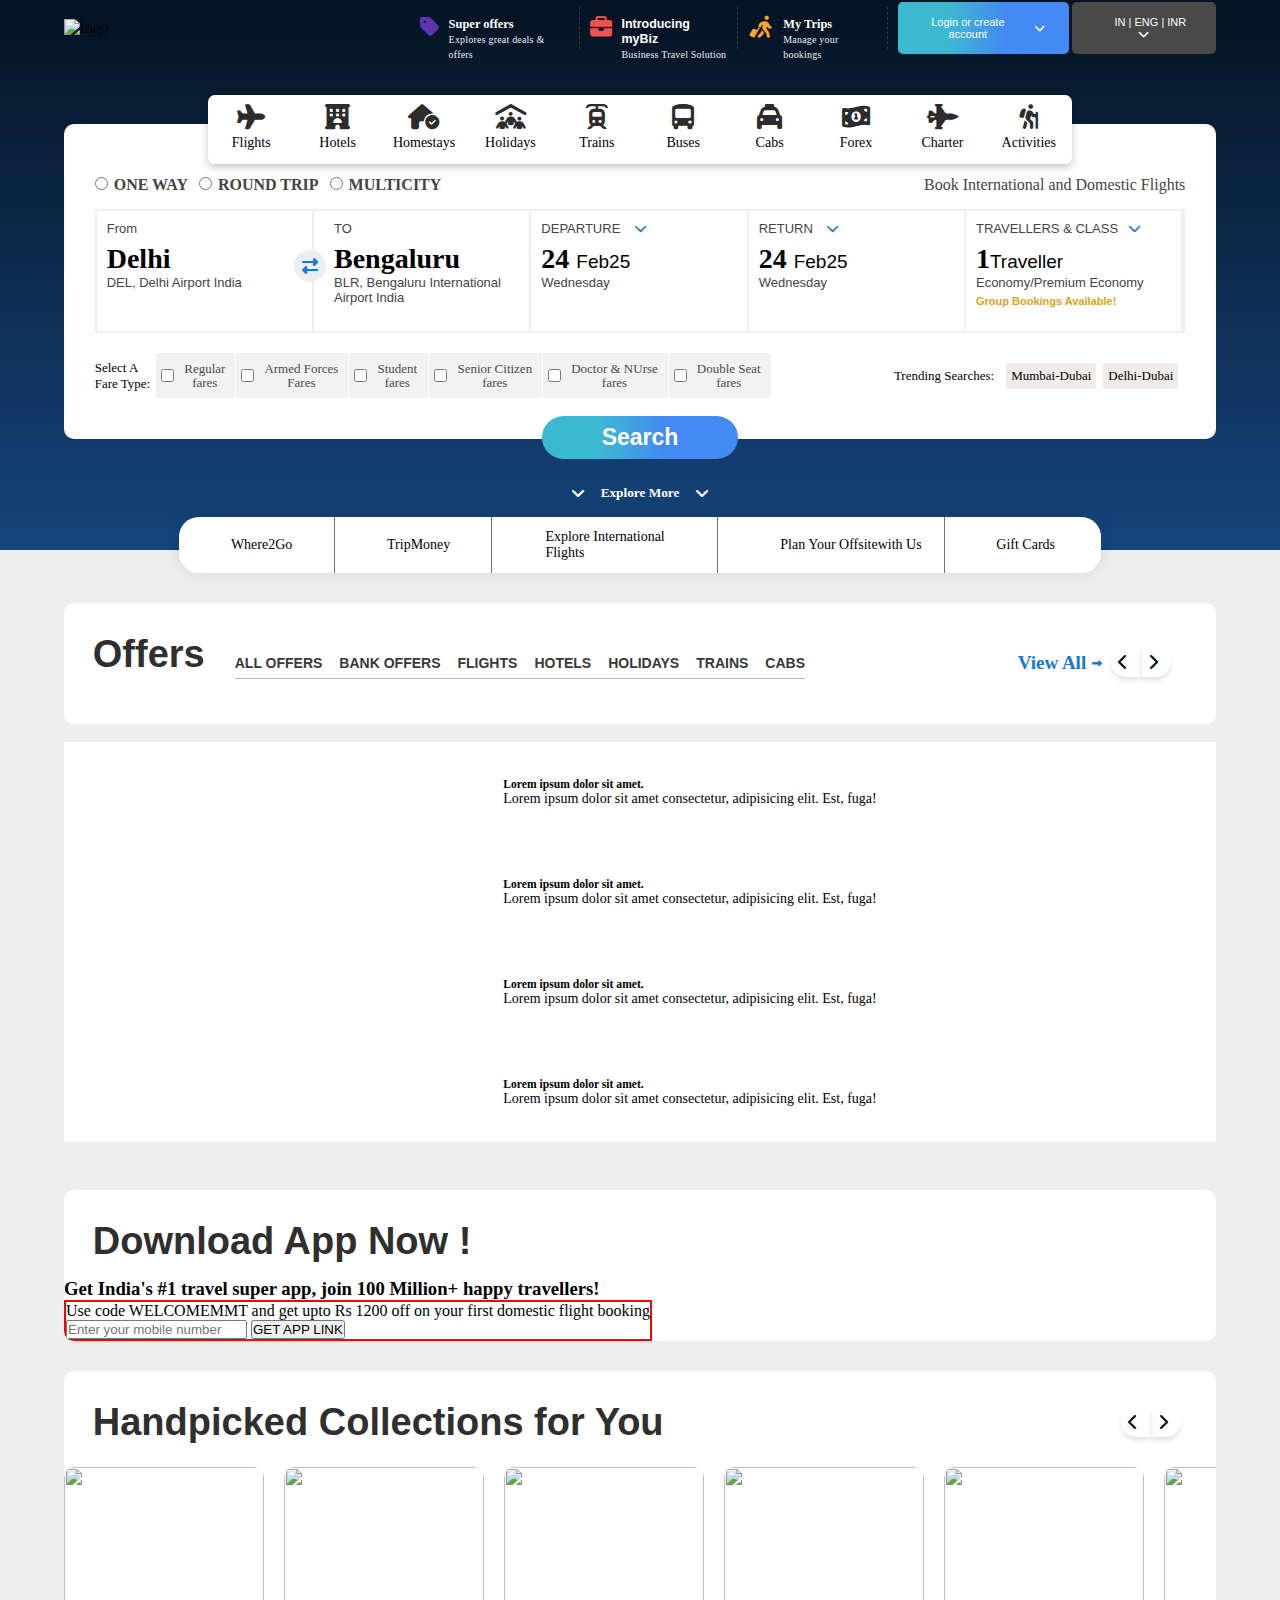
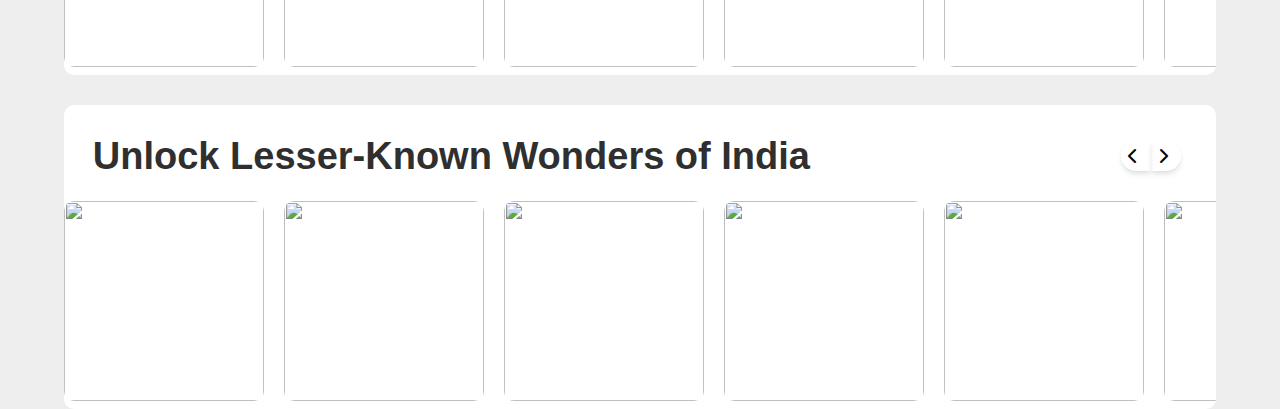
==== index.html @ 3e3312ac "Merge pull request #15 from SagarRajwar1603/shahbaz_day_2" ====
<!DOCTYPE html>
<html lang="en">

<head>
    <meta charset="UTF-8">
    <meta http-equiv="X-UA-Compatible" content="IE=edge">
    <meta name="viewport" content="width=device-width, initial-scale=1.0">
    <link rel="stylesheet" href="./Styles/index.css">
    <link rel="stylesheet" href="https://cdnjs.cloudflare.com/ajax/libs/font-awesome/6.3.0/css/all.min.css">
    <title>GOMyTrip</title>
</head>

<body>
    <div class="main-container">
        <div class="container">
            <div class="navbar">
                <div class="logo">
                    <img src="https://imgak.mmtcdn.com/pwa_v3/pwa_hotel_assets/header/mmtLogoWhite.png" alt="logo">
                </div>
                <div class="category-card">
                    <div class="card-item">
                        <span class="category-icon"><i class="fa-solid fa-tag"></i></span>
                        <div class="category-text">
                            <h5>Super offers</h5>
                            <p>Explores great deals & offers</p>
                        </div>
                    </div>

                    <div class="card-item">
                        <span class="category-icon"><i class="fa-sharp fa-solid fa-briefcase"></i></span>
                        <div class="category-text">
                            <h5
                                style="font-family:'Lucida Sans', 'Lucida Sans Regular', 'Lucida Grande', 'Lucida Sans Unicode', Geneva, Verdana, sans-serif">
                                Introducing myBiz</h5>
                            <p>Business Travel Solution</p>
                        </div>
                    </div>
                    <div class="card-item">
                        <span class="category-icon"><i class="fa-solid fa-person-walking-luggage"></i></span>
                        <div class="category-text">
                            <h5>My Trips</h5>
                            <p>Manage your bookings</p>
                        </div>
                    </div>

                    <div class="card-item">
                        <button class="login-btn" id="login-btn">Login or create account<span class="category-icon"><i
                                    class="fa-solid fa-chevron-down"></i></span></button>
                    </div>
                    <div class="card-item">
                        <button class="country-btn"><img
                                src="https://vignette.wikia.nocookie.net/psychology/images/4/41/Flag_of_India.svg/revision/latest?cb=20071108191935"
                                alt=""> IN | ENG | INR <span class="category-icon"><i
                                    class="fa-solid fa-chevron-down"></i></span></button>
                    </div>
                </div>
            </div>
            <div>
                <div class="form_box" id="form-section">

                    <div class="btn-bg">
                        <i class="fa-sharp fa-solid fa-circle-xmark" id="close-btn"></i>
                        <div class="btn-box">
                            <button type="button" class="toggle-btn" id="logBtn">PERSONAL ACCOUNT</button>
                            <button type="button" class="toggle-btn" id="regBtn">MYBIZ ACCOUNT</button>
                        </div>
                    </div>
                    <form class="login-container" id="login">
                        <div class="login-form">
                            <div class="login-input">
                                <label>Email or Mobile Number</label>
                                <input type="text" placeholder="Enter email or mobile number">
                                <button class="login-btn">CONTINUE</button>
                            </div>
                            <div class="login-bottom">
                                <hr>
                                <p>Or Login/Signup With</p>
                                <img src="https://cdn-icons-png.flaticon.com/512/300/300221.png?w=740&t=st=1676977610~exp=1676978210~hmac=ebb5dd3202c003d3e99a8ba5bf065a75d5de82bf902e52b3dc24cc8a15672049"
                                    alt="">
                            </div>
                            <div class="login_tc">
                                <p>By proceeding, you agree to MakeMyTrip's <span>Privacy Policy, User
                                        Agreement</span>and<span>T&Cs</span></p>
                            </div>
                        </div>
                    </form>
                    <form class="register-container" id="register">
                        <h2 class="register-text">Login/Sign up</h2>
                        <div class="register-form">
                            <div class="register-input">
                                <label>Work Email</label>
                                <input type="text" placeholder="Enter your work email id">
                            </div>
                            <div class="submit-btn">
                                <p>Forgot Login id?</p>
                                <button>CONTINUE</button>
                            </div>
                        </div>
                        <div class="register-bottom">
                            <p>OR USE YOUR BUSINESS ACCOUNT WITH</p>
                            <img src="https://cdn-icons-png.flaticon.com/512/300/300221.png?w=740&t=st=1676977610~exp=1676978210~hmac=ebb5dd3202c003d3e99a8ba5bf065a75d5de82bf902e52b3dc24cc8a15672049"
                                alt="">
                            <p class="register-bottom-text">By proceeding, you agree to MakeMyTrip's
                                <span>T&Cs</span>and <span>Privacy</span>
                            </p>
                        </div>
                    </form>
                </div>
            </div>
            <!-- =================Flight Section Start -->
            <div class="mid-navbar">
                <div class="mid-nav-category">
                    <ul>
                        <li>
                            <div>
                                <a href="./Pages/flight.html"><i class="fa-solid fa-plane"></i></a>

                                <p>Flights</p>
                            </div>
                        </li>
                        <li>
                            <div>
                                <a href="./Pages/flight.html"><i class="fa-sharp fa-solid fa-hotel"></i></a>

                                <p>Hotels</p>
                            </div>
                        </li>
                        <li>
                            <div>
                                <a href="./Pages/flight.html"><i class="fa-solid fa-house-circle-check"></i></a>

                                <p>Homestays</p>
                            </div>
                        </li>
                        <li>
                            <div>
                                <a href="./Pages/flight.html"><i class="fa-sharp fa-solid fa-people-roof"></i></a>

                                <p>Holidays</p>
                            </div>
                        </li>
                        <li>
                            <div>
                                <a href="./Pages/flight.html"><i class="fa-sharp fa-solid fa-train-tram"></i></a>

                                <p>Trains</p>
                            </div>
                        </li>
                        <li>
                            <div>
                                <a href="./Pages/flight.html"><i class="fa-sharp fa-solid fa-bus-simple"></i></a>

                                <p>Buses</p>
                            </div>
                        </li>
                        <li>
                            <div>
                                <a href="./Pages/flight.html"><i class="fa-sharp fa-solid fa-taxi"></i></a>

                                <p>Cabs</p>
                            </div>
                        </li>
                        <li>
                            <div>
                                <a href="./Pages/flight.html"><i class="fa-sharp fa-solid fa-money-bill-1-wave"></i></a>

                                <p>Forex</p>
                            </div>
                        </li>
                        <li>
                            <div>
                                <a href="./Pages/flight.html"><i class="fa-sharp fa-solid fa-jet-fighter"></i></a>

                                <p>Charter</p>
                            </div>
                        </li>
                        <li>
                            <div>
                                <a href="./Pages/flight.html"><i class="fa-sharp fa-solid fa-person-hiking"></i></a>
                                <p>Activities</p>
                            </div>
                        </li>
                    </ul>
                </div>
                <div class="trip-section">
                    <div class="trip-box">
                        <div class="trip-category">
                            <div>
                                <input type="radio" id="oneWay" name="contact" value="one-way">
                                <label for="oneWay">ONE WAY</label>
                                <input type="radio" id="roundTrip" name="contact" value="roundTrip">
                                <label for="roundTrip">ROUND TRIP</label>
                                <input type="radio" id="multiCity" name="contact" value="multiCity">
                                <label for="multiCity">MULTICITY</label>
                            </div>
                            <div>
                                <p>Book International and Domestic Flights</p>
                            </div>
                        </div>

                        <div class="booking-section">
                            <div>
                                <p>From</p>
                                <h3 id="swapDep">Delhi</h3>
                                <p style="font-size: 13px;" id="swapDet">DEL, Delhi Airport India</p>
                                <i class="fa-solid fa-right-left" id="swap-logo"></i>
                            </div>

                            <div>
                                <p>TO</p>
                                <h3 id="swapAri">Bengaluru</h3>
                                <p style="font-size: 13px;" id="swapADri">BLR, Bengaluru International Airport India</p>
                            </div>
                            <div>
                                <p>DEPARTURE <i class="fa-solid fa-chevron-down"></i></p>
                                <h3>24 <span>Feb25</span></h3>
                                <p style="font-size: 13px;">Wednesday</p>
                            </div>
                            <div>
                                <p>RETURN <i class="fa-solid fa-chevron-down"></i></p>
                                <h3>24 <span>Feb25</span></h3>
                                <p style="font-size: 13px;">Wednesday</p>
                            </div>
                            <div>
                                <p>TRAVELLERS & CLASS<i class="fa-solid fa-chevron-down"></i></p>
                                <h3>1<span>Traveller</span></h3>
                                <p style="font-size: 13px;">Economy/Premium Economy</p>
                                <p style="color: goldenrod; font-size: 11px; font-weight: 700;margin-top: 5px;">Group
                                    Bookings Available!</p>
                            </div>
                        </div>

                        <div class="fare-container">
                            <div class="fare-category">
                                <div>
                                    <span>
                                        Select A <br> Fare Type:
                                    </span>

                                    <ul>
                                        <li>
                                            <input type="checkbox">
                                            <p>Regular <br> fares</p>
                                        </li>
                                        <li>
                                            <input type="checkbox">
                                            <p>Armed Forces <br>
                                                Fares</p>
                                        </li>
                                        <li>
                                            <input type="checkbox">
                                            <p>Student <br> fares</p>
                                        </li>
                                        <li>
                                            <input type="checkbox">
                                            <p>Senior Citizen <br> fares</p>
                                        </li>
                                        <li>
                                            <input type="checkbox">
                                            <p>Doctor & NUrse <br> fares</p>
                                        </li>
                                        <li>
                                            <input type="checkbox">
                                            <p>Double Seat<br> fares</p>
                                        </li>

                                    </ul>
                                </div>
                                <div class="trend">
                                    <span>
                                        Trending Searches:
                                    </span>
                                    <span>
                                        Mumbai-Dubai
                                    </span>
                                    <span>
                                        Delhi-Dubai
                                    </span>
                                </div>
                            </div>
                            <div class="search-btn">
                                <button>Search</button>
                            </div>
                        </div>
                    </div>
                </div>

                <!-- Explore more arrow -->
                <div class="explore">
                    <div>
                        <i class="fa-solid fa-angle-down"></i>
                        <h5>Explore More</h5><i class="fa-solid fa-angle-down"></i>
                    </div>

                </div>

                <!-- Explore card -->
                <div class="explore-card">
                    <div>
                        <div>
                            <img src="https://promos.makemytrip.com/appfest/2x/icon-wheretogo-23062022.png" alt="">
                            <p>Where2Go</p>
                        </div>

                        <div>
                            <img src="https://promos.makemytrip.com/appfest/2x/trip-money-1.png" alt="">
                            <p>TripMoney</p>
                            <!-- <p>Loan Credit and More</p> -->
                        </div>

                        <div>
                            <img src="https://promos.makemytrip.com/Growth/Images/B2C/2x/dt_tert_flights.png" alt="">
                            <p>Explore International Flights</p>
                            <!-- <p>Cheapest Flights to Paris, Bali, Tokyo & more</p> -->
                        </div>

                        <div>
                            <img src="https://promos.makemytrip.com/images/myBiz/MICE/mice%20icon%20-%20square.png"
                                alt="">
                            <p>Plan Your <span>Offsite</span>with Us</p>
                        </div>

                        <div>
                            <img src="https://promos.makemytrip.com/appfest/2x/gift%20card%201.png" alt="">
                            <p>Gift Cards</p>
                        </div>

                    </div>
                </div>
                <!-- product -->

                <section class="product" style="background-color: #ffffff;">

                    <div class="offers-section">
                        <h1>Offers</h1>
                        <div class="offers">
                            <div class="offers-category">
                                <h4>ALL OFFERS</h4>
                                <h4>BANK OFFERS</h4>
                                <h4>FLIGHTS</h4>
                                <h4>HOTELS</h4>
                                <h4>HOLIDAYS</h4>
                                <h4>TRAINS</h4>
                                <h4>CABS</h4>
                            </div>

                            <div class="slider-btn">
                                <p>View All</p>
                                <i class="fa-sharp fa-solid fa-right-long"></i>
                                <i class="fa-solid fa-chevron-left pre-btn"></i>
                                <i class="fa-solid fa-chevron-right nxt-btn"></i>
                            </div>
                        </div>
                    </div>


                    <div class="product-container">

                        <!-- mid slider -->
                    </div>
                </section>
                <!-- chotu part -->
                <div class="small-slider-container">
                    <swiper-container class="mySwiper" slides-per-view="3" centered-slides="true" space-between="30"
                        navigation="true">
                        <swiper-slide class="swip-slider">
                            <img src="https://promos.makemytrip.com/notification/xhdpi/Vande-Flight-10072020.png"
                                alt="">
                            <div>
                                <h5>Lorem ipsum dolor sit amet.</h5>
                                <p>Lorem ipsum dolor sit amet consectetur, adipisicing elit. Est, fuga!</p>
                            </div>
                        </swiper-slide>
                        <swiper-slide class="swip-slider">
                            <img src="https://promos.makemytrip.com/Growth/Images/B2C/2x/language1@2x_20210901.png"
                                alt="">
                            <div>
                                <h5>Lorem ipsum dolor sit amet.</h5>
                                <p>Lorem ipsum dolor sit amet consectetur, adipisicing elit. Est, fuga!</p>
                            </div>
                        </swiper-slide>
                        <swiper-slide class="swip-slider">
                            <img src="https://promos.makemytrip.com/notification/xhdpi/web-check-in-116x116-23062020.png"
                                alt="">
                            <div>
                                <h5>Lorem ipsum dolor sit amet.</h5>
                                <p>Lorem ipsum dolor sit amet consectetur, adipisicing elit. Est, fuga!</p>
                            </div>
                        </swiper-slide>
                        <swiper-slide class="swip-slider">
                            <img src="https://promos.makemytrip.com/notification/xhdpi/Flight-update_a21052020.png"
                                alt="">
                            <div>
                                <h5>Lorem ipsum dolor sit amet.</h5>
                                <p>Lorem ipsum dolor sit amet consectetur, adipisicing elit. Est, fuga!</p>
                            </div>
                        </swiper-slide>
                    </swiper-container>
                </div>
                <!-- download section -->
                <section class="product" style="background-color: #ffffff;">
                    <div class="offers-section hand">
                        <h1>Download App Now !</h1>
                    </div>
                    <h3>Get India's #1 travel super app, join 100 Million+ happy travellers!</h3>
                    <div class="download">
                        <div>
                            <p>Use code WELCOMEMMT and get upto Rs 1200 off on your first domestic flight booking</p>
                            <input type="number" placeholder="Enter your mobile number">
                            <button>GET APP LINK</button>
                        </div >
                        <!-- <div>
                            <p>MORE WAYS TO GET THE APP</p>
                            <div>
                                <img src="https://clipground.com/images/download-app-png-1.png" alt="">
                            </div>

                            <div>
                                <img src="https://promos.makemytrip.com/notification/xhdpi/QRCodeDT_QR-code.jpg" alt="">
                            </div>
                        </div> -->


                    </div>

                </section>

                <!-- last slider -->
                <section class="product" style="background-color: #ffffff;">

                    <div class="offers-section hand">
                        <h1>Handpicked Collections for You</h1>
                        <div class="handpick">
                            <div class="hand-btn">
                                <!-- <p>View All</p> -->
                                <!-- <i class="fa-sharp fa-solid fa-right-long"></i> -->
                                <i class="fa-solid fa-chevron-left pre-btn"></i>
                                <i class="fa-solid fa-chevron-right nxt-btn"></i>
                            </div>
                        </div>
                    </div>

                    <div class="product-container">

                        <div class="product-card">
                            <img src="https://hblimg.mmtcdn.com/content/hubble/img/delhi_hotels_tiow/mmt/activities/m_Le%20ROI%20Floating%20Huts_Eco%20Rooms_Tehri_Uttarakhand_l_550_821.jpg"
                                class="product-thumb" alt="">
                        </div>

                        <div class="product-card">
                            <img src="https://hblimg.mmtcdn.com/content/hubble/img/seo_img/mmt/activities/m_Radisson_blu_image_seo_l_550_821.jpg"
                                class="product-thumb" alt="">
                        </div>


                        <div class="product-card">
                            <img src="https://hblimg.mmtcdn.com/content/hubble/img/bangalore_hotel_tiow/mmt/activities/m_Waterwoods%20Lodges%20&%20Resorts_Kabini_l_550_821.jpg"
                                class="product-thumb" alt="">
                        </div>


                        <div class="product-card">
                            <img src="https://hblimg.mmtcdn.com/content/hubble/img/collections/m_beach44_p_540_417.jpg"
                                class="product-thumb" alt="">
                        </div>


                        <div class="product-card">
                            <img src="https://hblimg.mmtcdn.com/content/hubble/img/collections/m_weekend44_p_540_417.jpg"
                                class="product-thumb" alt="">
                        </div>


                        <div class="product-card">
                            <img src="https://hblimg.mmtcdn.com/content/hubble/img/collections/m_hill_stations11_p_540_417.jpg"
                                class="product-thumb" alt="">
                        </div>


                        <div class="product-card">
                            <img src="https://hblimg.mmtcdn.com/content/hubble/img/Australia/mmt/destination/m_Australia_destination_6_l_361_641.jpg"
                                class="product-thumb" alt="">
                        </div>
                    </div>


                </section>

                <section class="product" style="background-color: #ffffff;">

                    <div class="offers-section hand">
                        <h1>Unlock Lesser-Known Wonders of India</h1>
                        <div class="handpick">
                            <div class="hand-btn">
                                <!-- <p>View All</p> -->
                                <!-- <i class="fa-sharp fa-solid fa-right-long"></i> -->
                                <i class="fa-solid fa-chevron-left pre-btn"></i>
                                <i class="fa-solid fa-chevron-right nxt-btn"></i>
                            </div>
                        </div>
                    </div>

                    <div class="product-container">

                        <div class="product-card">
                            <img src="https://hblimg.mmtcdn.com//content/hubble/img/udupi/mmt/destination/m_destination-udupi-landscape_l_400_640.jpg"
                                class="product-thumb" alt="">
                        </div>

                        <div class="product-card">
                            <img src="https://hblimg.mmtcdn.com//content/hubble/img/panchmarhi/mmt/destination/m_Destination_Panchmarhi_l_464_696.jpg"
                                class="product-thumb" alt="">
                        </div>


                        <div class="product-card">
                            <img src="https://hblimg.mmtcdn.com//content/hubble/img/dapoli/mmt/destination/m_Dapoli_l_703_937.jpg"
                                class="product-thumb" alt="">
                        </div>


                        <div class="product-card">
                            <img src="https://hblimg.mmtcdn.com//content/hubble/img/vengurla/mmt/destination/m_destination_vengurla_landscape_l_400_640.jpg"
                                class="product-thumb" alt="">
                        </div>


                        <div class="product-card">
                            <img src="https://hblimg.mmtcdn.com//content/hubble/img/dandeli/mmt/destination/m_Destination_Dandeli_l_536_804.jpg"
                                class="product-thumb" alt="">
                        </div>


                        <div class="product-card">
                            <img src="https://hblimg.mmtcdn.com//content/hubble/img/destination/mmt/destination/m_destination_vagamon_landscape_l_400_640.jpg"
                                class="product-thumb" alt="">
                        </div>


                        <div class="product-card">
                            <img src="https://hblimg.mmtcdn.com//content/hubble/img/tadoba/mmt/destination/m_Tadoba_l_587_880.jpg"
                                class="product-thumb" alt="">
                        </div>
                        <div class="product-card">
                            <img src="https://hblimg.mmtcdn.com//content/hubble/img/guntur/mmt/destination/m_Guntur-landscape_l_400_640.jpg"
                                class="product-thumb" alt="">
                        </div>
                        <div class="product-card">
                            <img src="https://hblimg.mmtcdn.com//content/hubble/img/Bhandardara/mmt/destination/m_Bhandardara_l_568_852.jpg"
                                class="product-thumb" alt="">
                        </div>
                        <div class="product-card">
                            <img src="https://hblimg.mmtcdn.com//content/hubble/img/shoghi/mmt/destination/m_Shoghi_l_667_1000.jpg"
                                class="product-thumb" alt="">
                        </div>
                    </div>


                </section>

            </div>
        </div>

</body>

</html>

<script src="./Scripts//index.js"></script>
<script src="https://cdn.jsdelivr.net/npm/swiper@9/swiper-element-bundle.min.js"></script>
---- Styles/index.css ----
* {
  margin: 0;
  padding: 0;
  box-sizing: border-box;
}
body {
  background-color: #eeeeee;
}

.main-container {
  background: rgb(232, 232, 232);
  background-repeat: no-repeat;
  background-image: linear-gradient(to bottom, #051322, #15457c);
  background-size: 100% 550px;
  height: 550px;
  /* border: 2px solid red; */
}
.container {
  width: 90%;
  margin: auto;
}
.fa-tag {
  color: #5e35b1;
  font-size: 22px;
}
.fa-briefcase {
  font-size: 22px;
  color: #ef5350;
}
.fa-person-walking-luggage {
  font-size: 22px;
  color: #ffa726;
}

.fa-chevron-down {
  margin-left: 10px;
}
.navbar {
  display: flex;
  align-items: center;
  justify-content: space-between;
  height: 55px;
}
.logo {
  width: 9%;
}
.logo > img {
  width: 100%;
}
.category-card {
  width: 70%;
  display: flex;
  align-items: center;
  justify-content: space-evenly;
}
.card-item {
  margin-left: 10px;
  display: flex;
  align-items: center;
  justify-content: center;
}

.category-icon > i {
  margin-right: 10px;
}

.category-text {
  color: #ffff;
  height: 42px;
  font-size: 15px;
  border-right: 0.6px dashed rgb(53, 52, 52);
  padding-right: 10px;
  padding-top: 10px;
  line-height: 15px;
}
.category-text > p {
  font-size: 10px;
  letter-spacing: 0.2px;
  color: #eceff1;
}

.login-btn {
  background: rgb(61, 184, 209);
  background: linear-gradient(
    90deg,
    rgba(61, 184, 209, 1) 29%,
    rgba(67, 138, 242, 1) 63%
  );
  padding: 14px;
  color: white;
  font-size: 11px;
  display: flex;
  align-items: center;
  justify-content: center;
  border-radius: 5px;
  outline: none;
  border: none;
  cursor: pointer;
}
.category-card > div:nth-child(5) {
  margin-left: 3px;
}

.card-item img {
  width: 18px;
  margin-right: 10px;
}
.country-btn {
  background-color: #494949;
  padding: 14px;
  color: white;
  font-size: 11px;
  outline: none;
  border-radius: 5px;
  outline: none;
  border: none;
  cursor: pointer;
}

/* Login form */
.btn-bg {
  background-color: #e1f5fe;
  display: flex;
  border-radius: 17px 17px 0px 0px;
}

.fa-circle-xmark {
  position: absolute;
  font-size: 20px;
  display: flex;
  color: #444;
  left: 93%;
  top: 2%;
  cursor: pointer;
}

.form_box {
  width: 500px;
  height: 540px;
  position: absolute;
  background: #ffff;
  box-shadow: rgba(0, 0, 0, 0.3) 0px 19px 38px,
    rgba(0, 0, 0, 0.22) 0px 15px 12px;
  top: 0%;
  left: 50%;
  /* transform: translate(-50%, -50%); */
  transform: translate(-50%, -50%) scale(0.1);
  visibility: hidden;
  border-radius: 15px;
  z-index: 15;
}
.btn-box {
  width: 90%;
  margin: 35px auto;
  position: relative;
  box-shadow: rgba(0, 0, 0, 0.24) 1px 1px 8px;
  padding: 8px;
  border-radius: 30px;
  display: flex;
  align-items: center;
  justify-content: space-between;
  background-color: white;
}
.toggle-btn {
  padding: 8px 20px;
  cursor: pointer;
  position: relative;
  cursor: pointer;
  background: transparent;
  outline: none;
  border: none;
  width: 49%;
  font-size: 14px;
  font-weight: 700;
}
.btn-box > button:nth-child(1) {
  background: rgb(61, 184, 209);
  background: linear-gradient(
    90deg,
    rgba(61, 184, 209, 1) 29%,
    rgba(67, 138, 242, 1) 63%
  );
  border-radius: 20px;
  color: white;
}
.btn-box > button:nth-child(2) {
  background: rgb(255, 137, 53);
  background: linear-gradient(
    90deg,
    rgba(255, 137, 53, 1) 6%,
    rgba(217, 97, 152, 1) 100%
  );
  border-radius: 20px;
  color: white;
}
.register-container {
  width: 90%;
  /* border: 2px solid black; */
  margin: auto;
}

.register-form {
  display: flex;
  /* border: 2px solid red; */
  align-items: center;
  justify-content: space-between;
  margin: 20px 0px 20px 0px;
  /* padding: 10px; */
  line-height: 30px;
}
.register-input {
  width: 80%;
  /* border: 1px solid green; */
}

.register-input > input {
  display: block;
  padding: 10px;
  border: 1px solid #e57373;
  width: 98%;
  border-radius: 5px;
}
.submit-btn {
  width: 40%;
  /* border: 2px solid red; */
}
.submit-btn > p {
  text-align: end;
  color: #ff7043;
}
.submit-btn > button {
  width: 100%;
  padding: 10px;
  background: rgb(158, 60, 151);
  background: linear-gradient(
    90deg,
    rgba(158, 60, 151, 1) 0%,
    rgba(233, 88, 30, 1) 100%
  );
  border: none;
  color: white;
  font-weight: 800;
  font-size: 14px;
  font-family: "Trebuchet MS", "Lucida Sans Unicode", "Lucida Grande",
    "Lucida Sans", Arial, sans-serif;
  box-shadow: rgba(0, 0, 0, 0.19) 0px 10px 20px, rgba(0, 0, 0, 0.23) 0px 6px 6px;
  border-radius: 8px;
}
.register-container {
  position: absolute;
  top: 25%;
  left: 500px;
}
.register-bottom {
  text-align: center;
  padding: 10px;
  line-height: 30px;
}
.register-bottom img {
  width: 20px;
}
.register-bottom > p:nth-child(1) {
  font-size: 12px;
  font-weight: 700;
  color: #444;
}
.register-bottom-text {
  font-size: 13px;
}
.register-bottom-text span {
  color: red;
}
.register-text {
  color: #444;
}

.login-bottom img {
  width: 20px;
}
.login-input input {
  display: block;
  width: 100%;
  padding: 10px;
}
.login-container {
  position: absolute;
  width: 90%;
  left: 28px;
  margin: auto;
}
.login-input {
  /* border: 2px solid black; */
  margin-top: 40px;
  line-height: 30px;
}
.login-input button {
  display: block;
  margin: auto;
  margin-top: 10px;
  width: 100%;
  font-size: 15px;
  font-weight: 800;
  padding: 6px;
  border-radius: 0;
}
.login-bottom {
  text-align: center;
  margin-top: 40px;
  line-height: 40px;
}
.login-bottom img {
  margin-top: 10px;
}

.login_tc {
  margin-top: 100px;
  font-size: 12px;
  width: 100%;
  font-weight: bold;
}
.login_tc span {
  color: #29b6f6;
  padding-left: 2px;
  padding-right: 2px;
}
.form_box {
  overflow: hidden;
}

/* Flight Section */

.mid-navbar {
  width: 100%;
  margin-top: 40px;
}
.mid-nav-category {
  background-color: white;
  width: 75%;
  border-radius: 7px;
  position: relative;
  top: 12%;
  left: 12.5%;
  box-shadow: rgba(0, 0, 0, 0.24) 0px 3px 8px;
  z-index: 11;
}
ul {
  display: grid;
  grid-template-columns: repeat(10, 1fr);
  text-align: center;
}
li {
  text-decoration: none;
  list-style: none;
  line-height: 22px;
}

.mid-nav-category div {
  padding: 10px;
}
.mid-nav-category i {
  font-size: 25px;
  color: #2c2c2c;
}
.mid-nav-category p {
  font-size: 14px;
}

.trip-section {
  width: 100%;
  position: relative;
  background-color: white;
  border: 2px solid white;
  top: -40px;
  height: 315px;
  border-radius: 10px;
}

.trip-box {
  width: 95%;
  margin: auto;
}
.trip-category {
  margin-top: 50px;
  display: flex;
  align-items: center;
  justify-content: space-between;
}
.trip-category input {
  margin-right: 2px;
}
.trip-category label {
  margin-right: 7px;
  font-weight: 800;
  color: #444;
}
.trip-category p {
  color: #444;
}

.booking-section {
  width: 100%;
  border: 2px solid #eceff1;
  margin-top: 15px;
  display: grid;
  grid-template-columns: repeat(5, 1fr);
  grid-template-rows: 120px;
}
.booking-section div {
  border-right: 2px solid #eceff1;
  padding: 10px;
}
.booking-section i {
  color: #1976d2;
  position: relative;
  /* left: 30px; */
}
.booking-section p {
  font-size: 13px;
  color: #444;
  font-family: "Lucida Sans", "Lucida Sans Regular", "Lucida Grande",
    "Lucida Sans Unicode", Geneva, Verdana, sans-serif;
}
.booking-section h3 {
  margin-top: 7px;
  font-size: 28px;
}
.booking-section span {
  font-size: 19px;
  font-family: "Franklin Gothic Medium", "Arial Narrow", Arial, sans-serif;
  font-weight: 20;
}
.fa-right-left {
  position: absolute;
  left: 96%;
  bottom: 40%;
  background-color: #eceff1;
  padding: 8px;
  border-radius: 50px;
  cursor: pointer;
}
.booking-section div:hover {
  background-color: #e3f2fd;
}
.booking-section div:nth-child(2) {
  padding-left: 20px;
}

.fare-container {
  width: 100%;
  margin-top: 20px;
}
.fare-category {
  display: flex;
  justify-content: space-between;
  align-items: center;
}
.fare-category div {
  display: flex;
  justify-content: space-between;
  align-items: center;
}
.fare-category input {
  margin-right: 10px;
}
.fare-category ul {
  display: flex;
  position: relative;
  background: #f2f2f2;
  border-radius: 4px;
}
.fare-category li {
  position: relative;
  padding: 8px 10px 8px 5px;
  cursor: pointer;
  font-size: 13px;
  color: #4a4a4a;
  border-left: solid 1px #fff;
  display: flex;
  align-items: center;
  height: 45px;
  min-width: 80px;
  max-width: 134px;
  line-height: 14px !important;
}
.fare-category span {
  font-size: 13px;
  display: flex;
  align-items: center;
  justify-content: center;
  padding-right: 5px;
}

.trend span {
  margin-right: 7px;
}

.trend span:nth-child(2) {
  background-color: #efebe9;
  padding: 5px;
}
.trend span:nth-child(3) {
  background-color: #efebe9;
  padding: 5px;
}

.search-btn {
  width: 100%;
  height: 70px;
}
.search-btn button {
  width: 18%;
  position: relative;
  top: 25%;
  display: block;
  margin: auto;
  padding: 8px;
  border-radius: 30px;
  border: none;
  background: rgb(61, 184, 209);
  background: linear-gradient(
    90deg,
    rgba(61, 184, 209, 1) 29%,
    rgba(67, 138, 242, 1) 63%
  );
  font-size: 23px;
  color: white;
  font-weight: 600;
  font-family: "Lucida Sans", "Lucida Sans Regular", "Lucida Grande",
    "Lucida Sans Unicode", Geneva, Verdana, sans-serif;
  cursor: pointer;
}

.explore {
  width: 100%;
  display: flex;
  margin: auto;
  align-items: center;
  justify-content: center;
}
.explore > div {
  width: 15%;
  display: flex;
  align-items: center;
  justify-content: center;
  color: white;
}

.fa-angle-down {
  padding: 0px 10px 0px 10px;
}
.explore h5 {
  padding: 6px;
}
.explore-card {
  width: 80%;
  /* border: 2px solid red; */
  margin: auto;
  margin-top: 10px;
}
.explore-card > div {
  display: flex;
  box-shadow: rgba(17, 17, 26, 0.1) 0px 0px 16px;
  border-bottom-right-radius: 20px;
  border-bottom-left-radius: 20px;
}
.explore-card > div > div {
  display: flex;
  width: 40%;
  align-items: center;
  justify-content: start;
  padding: 12px;
  background-color: white;
  border-right: 0.6px solid #727070;
}
.explore-card > div > div:hover {
  background-color: #e3f2fd;
}
.explore-card > div > div > img {
  width: 15%;
  margin-left: 10px;
}
.explore-card > div > div > p {
  margin-left: 10px;
  font-size: 14px;
}
.explore-card > div > div:nth-child(3) {
  width: 60%;
}
.explore-card > div > div:nth-child(4) {
  width: 60%;
}
.explore-card > div > div:nth-child(3) > img {
  width: 11%;
}
.explore-card > div > div:nth-child(5) {
  border-bottom-right-radius: 20px;
  border-top-right-radius: 20px;
  border-right: 1px solid white;
}
.explore-card > div > div:nth-child(1) {
  border-bottom-left-radius: 20px;
  border-top-left-radius: 20px;
}

/* slider */
.offers-section {
  display: flex;
  width: 95%;
  padding: 30px 0px 15px 0px;
  margin: auto;
}
.offers {
  width: 100%;
  display: flex;
  align-items: center;
  justify-content: space-between;
}
.offers-section > h1 {
  font-size: 38px;
  font-family: "Lucida Sans", "Lucida Sans Regular", "Lucida Grande",
    "Lucida Sans Unicode", Geneva, Verdana, sans-serif;
  color: #302f2f;
}

.offers-category {
  display: flex;
  align-items: center;
  justify-content: center;
  margin-left: 30px;
  border-bottom: 1px solid #b6b3b3;
  line-height: 30px;
}
.offers-category > h4 {
  padding-right: 17px;
  font-size: 14px;
  font-family: "Lucida Sans", "Lucida Sans Regular", "Lucida Grande",
    "Lucida Sans Unicode", Geneva, Verdana, sans-serif;
  color: rgb(56, 56, 56);
  font-weight: 800;
}
.offers-category > h4:nth-child(7) {
  padding-right: 0px;
}
.slider-btn {
  display: flex;
  width: 25%;
  align-items: center;
  justify-content: flex-end;
  padding: 10px;
}

.slider-btn > p {
  color: #1976d2;
  font-size: 19px;
  font-weight: 800;
}
.fa-right-long {
  font-size: 10px;
  margin: 6px 3px 6px 6px;
  color: #1976d2;
}
.fa-chevron-left {
  margin: 4px 0px 6px 6px;
  padding: 7px;
  width: 30px;
  border-radius: 20px 0px 0px 20px;
  box-shadow: rgba(0, 0, 0, 0.1) 0px 4px 6px -1px,
    rgba(0, 0, 0, 0.06) 0px 2px 4px -1px;
  cursor: pointer;
}
.fa-chevron-right {
  margin: 4px 6px 6px 0px;
  padding: 7px;
  width: 30px;
  border-radius: 0px 20px 20px 0px;
  box-shadow: rgba(0, 0, 0, 0.1) 0px 4px 6px -1px,
    rgba(0, 0, 0, 0.06) 0px 2px 4px -1px;
  cursor: pointer;
}

.product {
  width: 100%;
  margin: auto;
  margin-top: 20px;
  border-radius: 10px;
}


swiper-container {
  width: 80%;
  height: 100px;
}

swiper-slide {
  text-align: center;
  font-size: 18px;
  background: #fff;
  display: flex;
  justify-content: center;
  align-items: center;
}

swiper-slide img {
  display: block;
  width: 50%;
  /* object-fit: cover; */
}

swiper-container {
  width: 100%;
  height: 300px;
  margin: 20px auto;
}



.small-slider-container img{
width: 80px;
margin-left: 10px;
margin-right: 10px;
}

.swip-slider{
 height: 100px;
 text-align: start;
 font-size: 14px;
}
.mySwiper{
  height: 100px;
  padding: 10px;
}
   
.hand{
  display: flex;
  align-items: center;
  justify-content: space-between;
}
.handpick{
  width: 20%;
}
.hand-btn{
  display: flex;
  align-items: center;
  justify-content: end;
}



/* handpic slider */
.productHeader{
width: 87%;
 margin: auto;
 color: #708AA5;
 font-family: 'Franklin Gothic Medium', 'Arial Narrow', Arial, sans-serif;
 font-size: 15px;
 margin-top: 50px;
 margin-bottom: 17px;
}
.product {
    width: 100%;
    margin: auto;
    position: relative;
    overflow: hidden;
    margin-top: 30px;
    }
  .product-container {
    display: flex;
    overflow-x: auto;
    scroll-behavior: smooth;
    padding-top: 8px;
    padding-bottom: 8px;
    box-sizing: border-box;
    margin: auto;
  }
  .product-container::-webkit-scrollbar {
    display: none;
  }
  .product-card{
    width: 200px;
    height: 200px;
    cursor: pointer;
    margin-right: 20px;
    border-radius: 10px;
   }
   .product-card img{
  width: 200px;
  height: 200px;
  border-radius: 10px;
   }

   .download{
    width: 100%;
  display: flex;
   align-items: center;
   }
 
   .download div{
    border: 2px solid red;
   
   }
   .download div:nth-child(2){
    width: 20%;
    display: flex;
   }
   .download div:nth-child(2)>img{
    width: 60%;

   }
   .download div:nth-child(3){
    width: 20%
   }
   .download div:nth-child(3)>img{
    width: 40%;
    margin-top: 20px;
   text-align: center;
    
   }
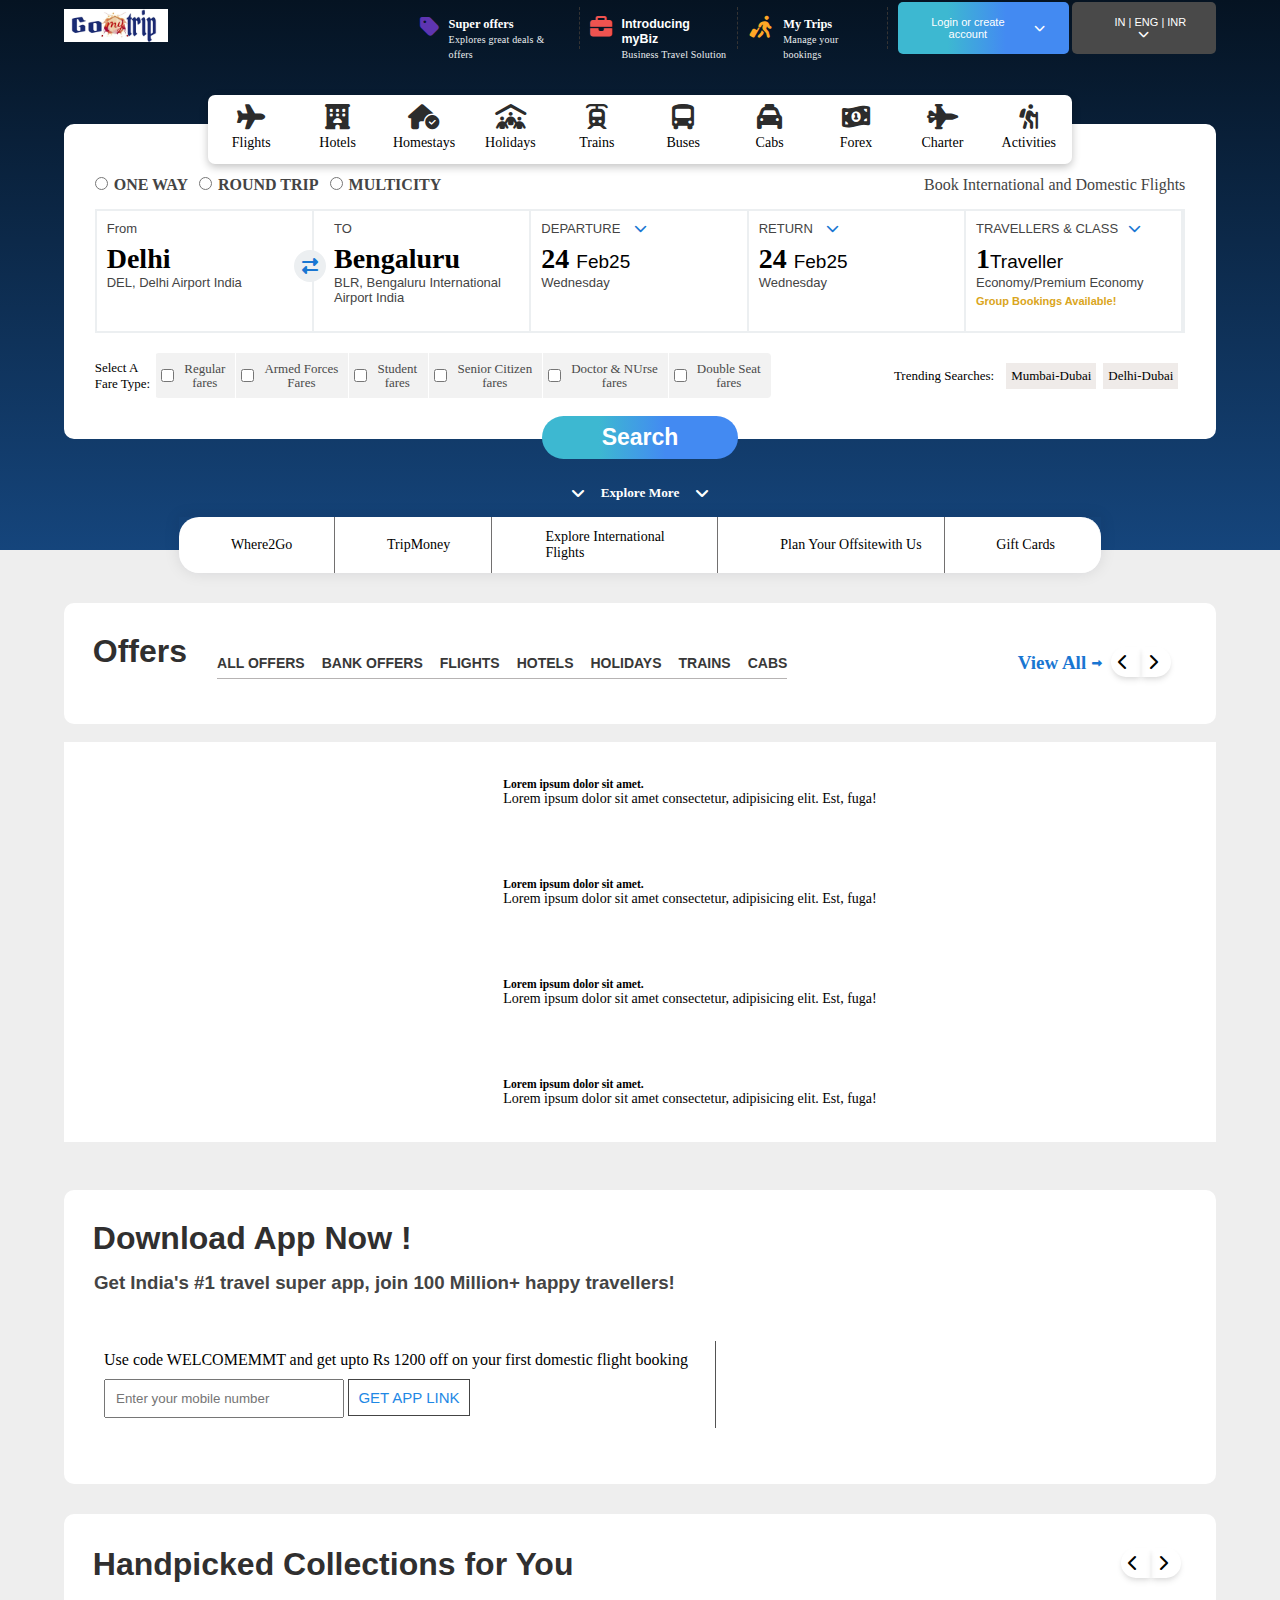
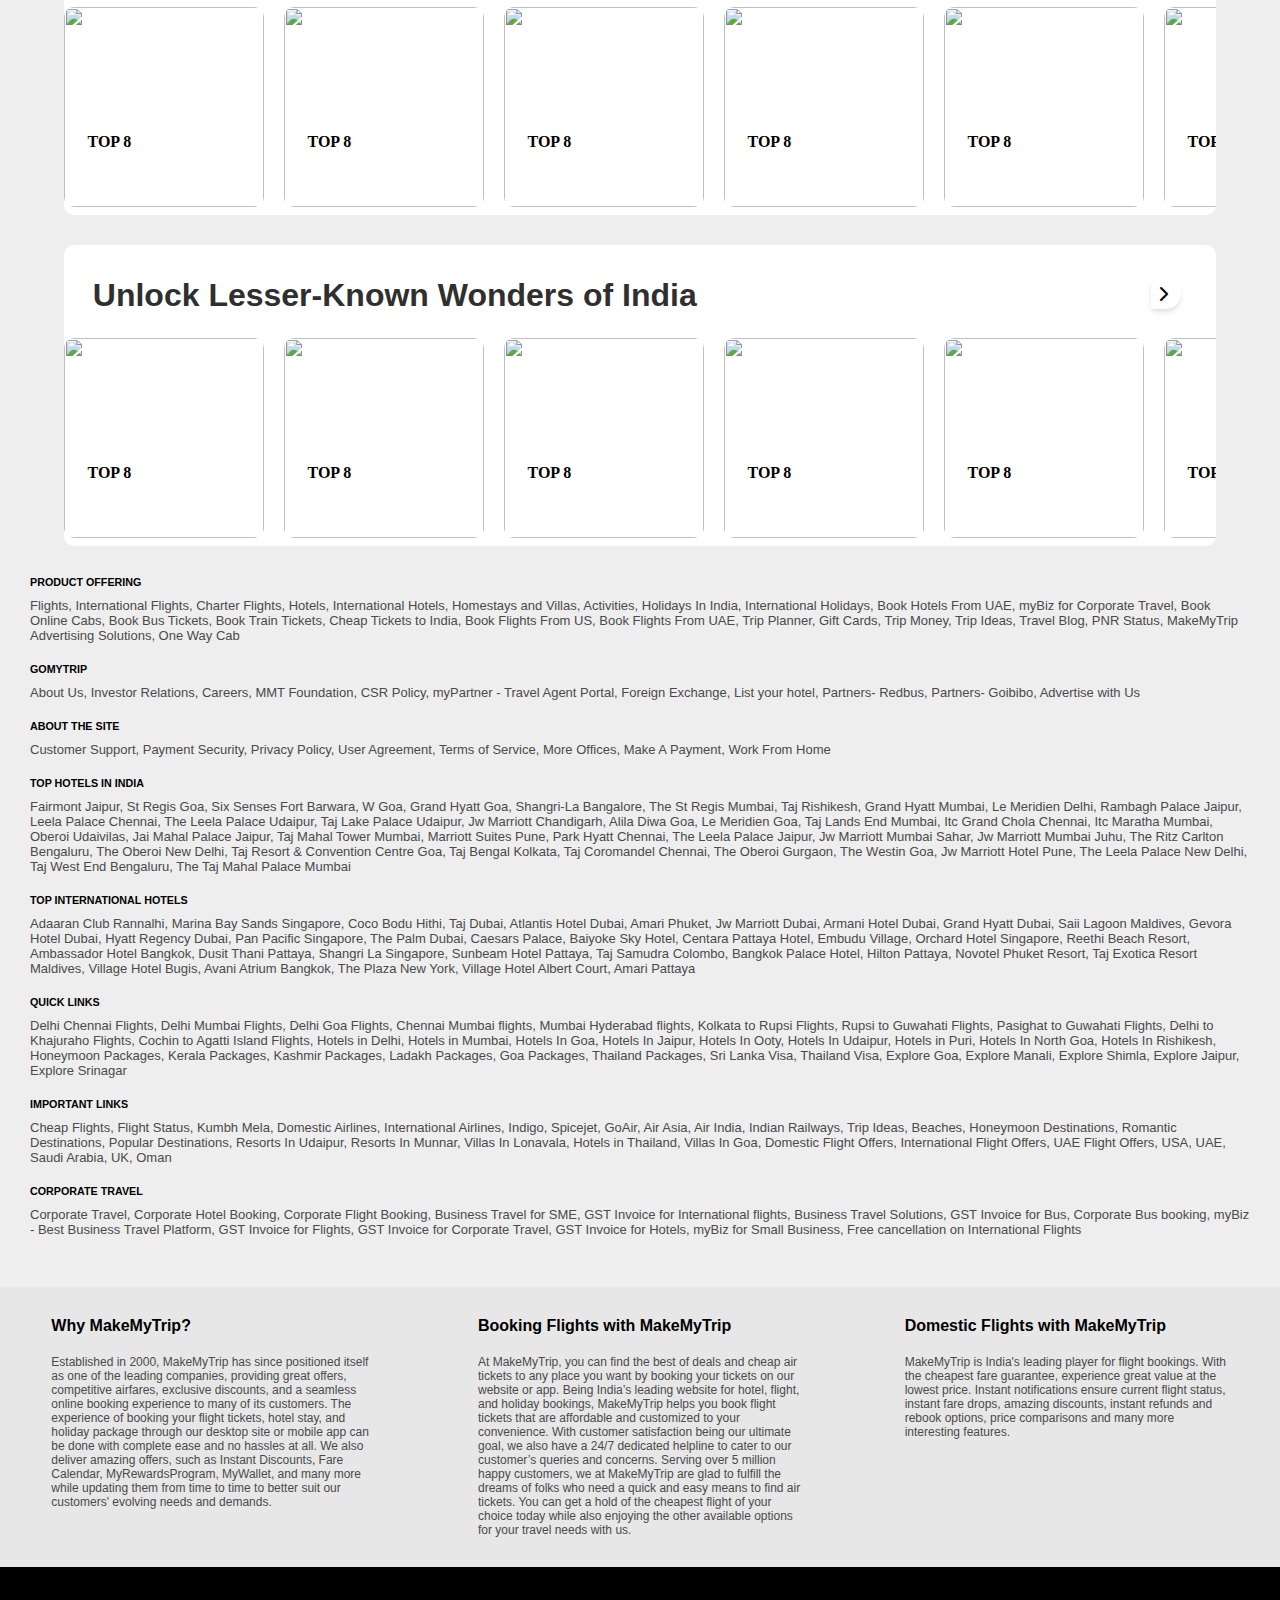
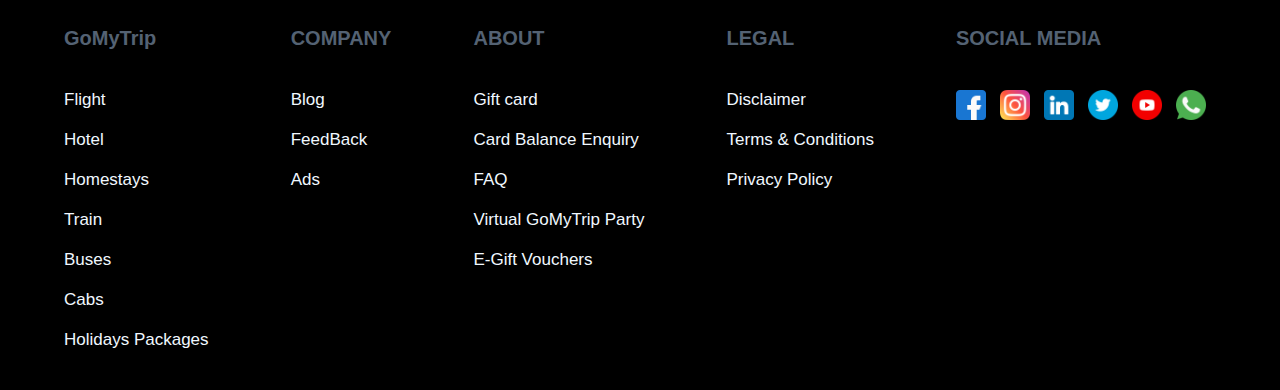
==== commit 8f05c1d5: "Merge pull request #20 from SagarRajwar1603/shahbaz_day_3" ====
--- a/index.html
+++ b/index.html
@@ -15,7 +15,7 @@
         <div class="container">
             <div class="navbar">
                 <div class="logo">
-                    <img src="https://imgak.mmtcdn.com/pwa_v3/pwa_hotel_assets/header/mmtLogoWhite.png" alt="logo">
+                    <img src="./Images/logo white.jpeg" alt="logo">
                 </div>
                 <div class="category-card">
                     <div class="card-item">
@@ -402,23 +402,29 @@
                     <div class="offers-section hand">
                         <h1>Download App Now !</h1>
                     </div>
-                    <h3>Get India's #1 travel super app, join 100 Million+ happy travellers!</h3>
-                    <div class="download">
-                        <div>
-                            <p>Use code WELCOMEMMT and get upto Rs 1200 off on your first domestic flight booking</p>
-                            <input type="number" placeholder="Enter your mobile number">
-                            <button>GET APP LINK</button>
-                        </div >
-                        <!-- <div>
-                            <p>MORE WAYS TO GET THE APP</p>
-                            <div>
-                                <img src="https://clipground.com/images/download-app-png-1.png" alt="">
-                            </div>
-
-                            <div>
-                                <img src="https://promos.makemytrip.com/notification/xhdpi/QRCodeDT_QR-code.jpg" alt="">
-                            </div>
-                        </div> -->
+                    <div class="download-container">
+                        <h3>Get India's #1 travel super app, join 100 Million+ happy travellers!</h3>
+                        <div class="download">
+                            <div class="download-details">
+                                <div>
+                                <p>Use code WELCOMEMMT and get upto Rs 1200 off on your first domestic flight booking
+                                </p>
+                                <input type="number" placeholder="Enter your mobile number">
+                                <button>GET APP LINK</button>
+                                </div>
+                                <div>
+                                  
+                                    <div>
+                                        <img src="https://clipground.com/images/download-app-png-1.png" alt="">
+                                    </div>
+                                <!-- <p>MORE WAYS TO GET THE APP</p> -->
+                                    <div>
+                                        <img src="https://promos.makemytrip.com/notification/xhdpi/QRCodeDT_QR-code.jpg" alt="">
+                                    </div>
+                                </div>
+                            </div>
+                        </div>
+                        
 
 
                     </div>
@@ -445,41 +451,55 @@
                         <div class="product-card">
                             <img src="https://hblimg.mmtcdn.com/content/hubble/img/delhi_hotels_tiow/mmt/activities/m_Le%20ROI%20Floating%20Huts_Eco%20Rooms_Tehri_Uttarakhand_l_550_821.jpg"
                                 class="product-thumb" alt="">
+                                <h5 class="img-text">TOP 8</h5>
+                                <h4 class="img-text-h5">Stays in & Around Delhi For a Weekend Gateway</h4>
                         </div>
 
                         <div class="product-card">
                             <img src="https://hblimg.mmtcdn.com/content/hubble/img/seo_img/mmt/activities/m_Radisson_blu_image_seo_l_550_821.jpg"
                                 class="product-thumb" alt="">
+                                <h5 class="img-text">TOP 8</h5>
+                                <h4 class="img-text-h5">Stays in & Around Delhi For a Weekend Gateway</h4>
                         </div>
 
 
                         <div class="product-card">
                             <img src="https://hblimg.mmtcdn.com/content/hubble/img/bangalore_hotel_tiow/mmt/activities/m_Waterwoods%20Lodges%20&%20Resorts_Kabini_l_550_821.jpg"
                                 class="product-thumb" alt="">
+                                 <h5 class="img-text">TOP 8</h5>
+                                <h4 class="img-text-h5">Stays in & Around Delhi For a Weekend Gateway</h4>
                         </div>
 
 
                         <div class="product-card">
                             <img src="https://hblimg.mmtcdn.com/content/hubble/img/collections/m_beach44_p_540_417.jpg"
                                 class="product-thumb" alt="">
+                                 <h5 class="img-text">TOP 8</h5>
+                                <h4 class="img-text-h5">Stays in & Around Delhi For a Weekend Gateway</h4>
                         </div>
 
 
                         <div class="product-card">
                             <img src="https://hblimg.mmtcdn.com/content/hubble/img/collections/m_weekend44_p_540_417.jpg"
                                 class="product-thumb" alt="">
+                                 <h5 class="img-text">TOP 8</h5>
+                                <h4 class="img-text-h5">Stays in & Around Delhi For a Weekend Gateway</h4>
                         </div>
 
 
                         <div class="product-card">
                             <img src="https://hblimg.mmtcdn.com/content/hubble/img/collections/m_hill_stations11_p_540_417.jpg"
                                 class="product-thumb" alt="">
+                                 <h5 class="img-text">TOP 8</h5>
+                                <h4 class="img-text-h5">Stays in & Around Delhi For a Weekend Gateway</h4>
                         </div>
 
 
                         <div class="product-card">
                             <img src="https://hblimg.mmtcdn.com/content/hubble/img/Australia/mmt/destination/m_Australia_destination_6_l_361_641.jpg"
                                 class="product-thumb" alt="">
+                                 <h5 class="img-text">TOP 8</h5>
+                                <h4 class="img-text-h5">Stays in & Around Delhi For a Weekend Gateway</h4>
                         </div>
                     </div>
 
@@ -494,7 +514,6 @@
                             <div class="hand-btn">
                                 <!-- <p>View All</p> -->
                                 <!-- <i class="fa-sharp fa-solid fa-right-long"></i> -->
-                                <i class="fa-solid fa-chevron-left pre-btn"></i>
                                 <i class="fa-solid fa-chevron-right nxt-btn"></i>
                             </div>
                         </div>
@@ -505,53 +524,73 @@
                         <div class="product-card">
                             <img src="https://hblimg.mmtcdn.com//content/hubble/img/udupi/mmt/destination/m_destination-udupi-landscape_l_400_640.jpg"
                                 class="product-thumb" alt="">
+                                 <h5 class="img-text">TOP 8</h5>
+                                <h4 class="img-text-h5">Stays in & Around Delhi For a Weekend Gateway</h4>
                         </div>
 
                         <div class="product-card">
                             <img src="https://hblimg.mmtcdn.com//content/hubble/img/panchmarhi/mmt/destination/m_Destination_Panchmarhi_l_464_696.jpg"
                                 class="product-thumb" alt="">
+                                 <h5 class="img-text">TOP 8</h5>
+                                <h4 class="img-text-h5">Stays in & Around Delhi For a Weekend Gateway</h4>
                         </div>
 
 
                         <div class="product-card">
                             <img src="https://hblimg.mmtcdn.com//content/hubble/img/dapoli/mmt/destination/m_Dapoli_l_703_937.jpg"
                                 class="product-thumb" alt="">
+                                 <h5 class="img-text">TOP 8</h5>
+                                <h4 class="img-text-h5">Stays in & Around Delhi For a Weekend Gateway</h4>
                         </div>
 
 
                         <div class="product-card">
                             <img src="https://hblimg.mmtcdn.com//content/hubble/img/vengurla/mmt/destination/m_destination_vengurla_landscape_l_400_640.jpg"
                                 class="product-thumb" alt="">
+                                 <h5 class="img-text">TOP 8</h5>
+                                <h4 class="img-text-h5">Stays in & Around Delhi For a Weekend Gateway</h4>
                         </div>
 
 
                         <div class="product-card">
                             <img src="https://hblimg.mmtcdn.com//content/hubble/img/dandeli/mmt/destination/m_Destination_Dandeli_l_536_804.jpg"
                                 class="product-thumb" alt="">
+                                 <h5 class="img-text">TOP 8</h5>
+                                <h4 class="img-text-h5">Stays in & Around Delhi For a Weekend Gateway</h4>
                         </div>
 
 
                         <div class="product-card">
                             <img src="https://hblimg.mmtcdn.com//content/hubble/img/destination/mmt/destination/m_destination_vagamon_landscape_l_400_640.jpg"
                                 class="product-thumb" alt="">
+                                 <h5 class="img-text">TOP 8</h5>
+                                <h4 class="img-text-h5">Stays in & Around Delhi For a Weekend Gateway</h4>
                         </div>
 
 
                         <div class="product-card">
                             <img src="https://hblimg.mmtcdn.com//content/hubble/img/tadoba/mmt/destination/m_Tadoba_l_587_880.jpg"
                                 class="product-thumb" alt="">
+                                 <h5 class="img-text">TOP 8</h5>
+                                <h4 class="img-text-h5">Stays in & Around Delhi For a Weekend Gateway</h4>
                         </div>
                         <div class="product-card">
                             <img src="https://hblimg.mmtcdn.com//content/hubble/img/guntur/mmt/destination/m_Guntur-landscape_l_400_640.jpg"
                                 class="product-thumb" alt="">
+                                 <h5 class="img-text">TOP 8</h5>
+                                <h4 class="img-text-h5">Stays in & Around Delhi For a Weekend Gateway</h4>
                         </div>
                         <div class="product-card">
                             <img src="https://hblimg.mmtcdn.com//content/hubble/img/Bhandardara/mmt/destination/m_Bhandardara_l_568_852.jpg"
                                 class="product-thumb" alt="">
+                                 <h5 class="img-text">TOP 8</h5>
+                                <h4 class="img-text-h5">Stays in & Around Delhi For a Weekend Gateway</h4>
                         </div>
                         <div class="product-card">
                             <img src="https://hblimg.mmtcdn.com//content/hubble/img/shoghi/mmt/destination/m_Shoghi_l_667_1000.jpg"
                                 class="product-thumb" alt="">
+                                 <h5 class="img-text">TOP 8</h5>
+                                <h4 class="img-text-h5">Stays in & Around Delhi For a Weekend Gateway</h4>
                         </div>
                     </div>
 
@@ -561,6 +600,196 @@
             </div>
         </div>
 
+        <!-- Footer -->
+        <div class="aboutGoMyTrip">
+            <h6>PRODUCT OFFERING</h6>
+            <p>Flights, International Flights, Charter Flights, Hotels, International Hotels, Homestays and Villas,
+                Activities,
+                Holidays In India, International Holidays, Book Hotels From UAE, myBiz for Corporate Travel, Book Online
+                Cabs,
+                Book Bus Tickets, Book Train Tickets, Cheap Tickets to India, Book Flights From US, Book Flights From
+                UAE, Trip
+                Planner, Gift Cards, Trip Money, Trip Ideas, Travel Blog, PNR Status, MakeMyTrip Advertising Solutions,
+                One Way
+                Cab</p>
+
+            <h6>GOMYTRIP</h6>
+            <p>About Us, Investor Relations, Careers, MMT Foundation, CSR Policy, myPartner - Travel Agent Portal,
+                Foreign
+                Exchange, List your hotel, Partners- Redbus, Partners- Goibibo, Advertise with Us</p>
+
+            <h6>ABOUT THE SITE</h6>
+            <p>Customer Support, Payment Security, Privacy Policy, User Agreement, Terms of Service, More Offices, Make
+                A
+                Payment, Work From Home</p>
+
+            <h6>TOP HOTELS IN INDIA</h6>
+            <p>Fairmont Jaipur, St Regis Goa, Six Senses Fort Barwara, W Goa, Grand Hyatt Goa, Shangri-La Bangalore, The
+                St
+                Regis Mumbai, Taj Rishikesh, Grand Hyatt Mumbai, Le Meridien Delhi, Rambagh Palace Jaipur, Leela Palace
+                Chennai,
+                The Leela Palace Udaipur, Taj Lake Palace Udaipur, Jw Marriott Chandigarh, Alila Diwa Goa, Le Meridien
+                Goa, Taj
+                Lands End Mumbai, Itc Grand Chola Chennai, Itc Maratha Mumbai, Oberoi Udaivilas, Jai Mahal Palace
+                Jaipur, Taj
+                Mahal Tower Mumbai, Marriott Suites Pune, Park Hyatt Chennai, The Leela Palace Jaipur, Jw Marriott
+                Mumbai Sahar,
+                Jw Marriott Mumbai Juhu, The Ritz Carlton Bengaluru, The Oberoi New Delhi, Taj Resort & Convention
+                Centre Goa,
+                Taj Bengal Kolkata, Taj Coromandel Chennai, The Oberoi Gurgaon, The Westin Goa, Jw Marriott Hotel Pune,
+                The
+                Leela Palace New Delhi, Taj West End Bengaluru, The Taj Mahal Palace Mumbai</p>
+
+            <h6>TOP INTERNATIONAL HOTELS</h6>
+            <p>Adaaran Club Rannalhi, Marina Bay Sands Singapore, Coco Bodu Hithi, Taj Dubai, Atlantis Hotel Dubai,
+                Amari
+                Phuket, Jw Marriott Dubai, Armani Hotel Dubai, Grand Hyatt Dubai, Saii Lagoon Maldives, Gevora Hotel
+                Dubai,
+                Hyatt Regency Dubai, Pan Pacific Singapore, The Palm Dubai, Caesars Palace, Baiyoke Sky Hotel, Centara
+                Pattaya
+                Hotel, Embudu Village, Orchard Hotel Singapore, Reethi Beach Resort, Ambassador Hotel Bangkok, Dusit
+                Thani
+                Pattaya, Shangri La Singapore, Sunbeam Hotel Pattaya, Taj Samudra Colombo, Bangkok Palace Hotel, Hilton
+                Pattaya,
+                Novotel Phuket Resort, Taj Exotica Resort Maldives, Village Hotel Bugis, Avani Atrium Bangkok, The Plaza
+                New
+                York, Village Hotel Albert Court, Amari Pattaya</p>
+
+            <h6>QUICK LINKS</h6>
+            <p>Delhi Chennai Flights, Delhi Mumbai Flights, Delhi Goa Flights, Chennai Mumbai flights, Mumbai Hyderabad
+                flights,
+                Kolkata to Rupsi Flights, Rupsi to Guwahati Flights, Pasighat to Guwahati Flights, Delhi to Khajuraho
+                Flights,
+                Cochin to Agatti Island Flights, Hotels in Delhi, Hotels in Mumbai, Hotels In Goa, Hotels In Jaipur,
+                Hotels In
+                Ooty, Hotels In Udaipur, Hotels in Puri, Hotels In North Goa, Hotels In Rishikesh, Honeymoon Packages,
+                Kerala
+                Packages, Kashmir Packages, Ladakh Packages, Goa Packages, Thailand Packages, Sri Lanka Visa, Thailand
+                Visa,
+                Explore Goa, Explore Manali, Explore Shimla, Explore Jaipur, Explore Srinagar</p>
+
+            <h6>IMPORTANT LINKS</h6>
+            <p>Cheap Flights, Flight Status, Kumbh Mela, Domestic Airlines, International Airlines, Indigo, Spicejet,
+                GoAir, Air
+                Asia, Air India, Indian Railways, Trip Ideas, Beaches, Honeymoon Destinations, Romantic Destinations,
+                Popular
+                Destinations, Resorts In Udaipur, Resorts In Munnar, Villas In Lonavala, Hotels in Thailand, Villas In
+                Goa,
+                Domestic Flight Offers, International Flight Offers, UAE Flight Offers, USA, UAE, Saudi Arabia, UK, Oman
+            </p>
+
+            <h6>CORPORATE TRAVEL</h6>
+            <p>Corporate Travel, Corporate Hotel Booking, Corporate Flight Booking, Business Travel for SME, GST Invoice
+                for
+                International flights, Business Travel Solutions, GST Invoice for Bus, Corporate Bus booking, myBiz -
+                Best
+                Business Travel Platform, GST Invoice for Flights, GST Invoice for Corporate Travel, GST Invoice for
+                Hotels,
+                myBiz for Small Business, Free cancellation on International Flights</p>
+
+
+
+        </div>
+
+        <div class="infofooter">
+            <div>
+                <h4>Why MakeMyTrip?</h4>
+                <p>Established in 2000, MakeMyTrip has since positioned itself as one of the leading companies,
+                    providing great
+                    offers, competitive airfares, exclusive discounts, and a seamless online booking experience to many
+                    of its
+                    customers. The experience of booking your flight tickets, hotel stay, and holiday package through
+                    our
+                    desktop site or mobile app can be done with complete ease and no hassles at all. We also deliver
+                    amazing
+                    offers, such as Instant Discounts, Fare Calendar, MyRewardsProgram, MyWallet, and many more while
+                    updating
+                    them from time to time to better suit our customers' evolving needs and demands.</p>
+            </div>
+
+            <div>
+                <h4>Booking Flights with MakeMyTrip</h4>
+                <p>At MakeMyTrip, you can find the best of deals and cheap air tickets to any place you want by booking
+                    your
+                    tickets on our website or app. Being India’s leading website for hotel, flight, and holiday
+                    bookings,
+                    MakeMyTrip helps you book flight tickets that are affordable and customized to your convenience.
+                    With
+                    customer satisfaction being our ultimate goal, we also have a 24/7 dedicated helpline to cater to
+                    our
+                    customer’s queries and concerns. Serving over 5 million happy customers, we at MakeMyTrip are glad
+                    to
+                    fulfill the dreams of folks who need a quick and easy means to find air tickets. You can get a hold
+                    of the
+                    cheapest flight of your choice today while also enjoying the other available options for your travel
+                    needs
+                    with us.</p>
+            </div>
+
+            <div>
+                <h4>Domestic Flights with MakeMyTrip</h4>
+                <p>MakeMyTrip is India's leading player for flight bookings. With the cheapest fare guarantee,
+                    experience great
+                    value at the lowest price. Instant notifications ensure current flight status, instant fare drops,
+                    amazing
+                    discounts, instant refunds and rebook options, price comparisons and many more interesting features.
+                </p>
+            </div>
+        </div>
+
+        <footer class="footer">
+            <div class="footerDivs">
+                <div>
+                    <h3>GoMyTrip</h3>
+                    <p>Flight</p>
+                    <p>Hotel</p>
+                    <p>Homestays</p>
+                    <p>Train</p>
+                    <p>Buses</p>
+                    <p>Cabs</p>
+                    <p>Holidays Packages</p>
+                </div>
+
+                <div>
+                    <h3>COMPANY</h3>
+                    <p>Blog</p>
+                    <p>FeedBack</p>
+                    <p>Ads</p>
+                </div>
+
+                <div>
+                    <h3>ABOUT</h3>
+                    <p>Gift card</p>
+                    <p>Card Balance Enquiry</p>
+                    <p>FAQ</p>
+                    <p>Virtual GoMyTrip Party</p>
+                    <p>E-Gift Vouchers</p>
+                </div>
+
+                <div>
+                    <h3>LEGAL</h3>
+                    <p>Disclaimer</p>
+                    <p>Terms & Conditions</p>
+                    <p>Privacy Policy</p>
+                </div>
+
+                <div>
+                    <h3>SOCIAL MEDIA</h3>
+                    <div class="socialMediaImg">
+                        <img src="../Images/facebook.png" alt="">
+                        <img src="../Images/instagram.png" alt="">
+                        <img src="../Images/linkedin.png" alt="">
+                        <img src="../Images/twitter.png" alt="">
+                        <img src="../Images/youtube.png" alt="">
+                        <img src="../Images/whatsapp.png" alt="">
+                    </div>
+                    <div>
+                        <img src="Images/hello_dominos_20210615.png" alt="">
+                    </div>
+                </div>
+            </div>
+        </footer>
+
 </body>
 
 </html>
--- a/Styles/index.css
+++ b/Styles/index.css
@@ -40,6 +40,9 @@
   align-items: center;
   justify-content: space-between;
   height: 55px;
+  /* position: sticky;
+  top: 0%;
+  z-index: 999; */
 }
 .logo {
   width: 9%;
@@ -616,7 +619,7 @@
   justify-content: space-between;
 }
 .offers-section > h1 {
-  font-size: 38px;
+  font-size: 32px;
   font-family: "Lucida Sans", "Lucida Sans Regular", "Lucida Grande",
     "Lucida Sans Unicode", Geneva, Verdana, sans-serif;
   color: #302f2f;
@@ -685,7 +688,6 @@
   border-radius: 10px;
 }
 
-
 swiper-container {
   width: 80%;
   height: 100px;
@@ -712,108 +714,227 @@
   margin: 20px auto;
 }
 
-
-
-.small-slider-container img{
-width: 80px;
-margin-left: 10px;
-margin-right: 10px;
-}
-
-.swip-slider{
- height: 100px;
- text-align: start;
- font-size: 14px;
-}
-.mySwiper{
+.small-slider-container img {
+  width: 80px;
+  margin-left: 10px;
+  margin-right: 10px;
+}
+
+.swip-slider {
+  height: 100px;
+  text-align: start;
+  font-size: 14px;
+}
+.mySwiper {
   height: 100px;
   padding: 10px;
 }
-   
-.hand{
-  display: flex;
-  align-items: center;
-  justify-content: space-between;
-}
-.handpick{
+
+.hand {
+  display: flex;
+  align-items: center;
+  justify-content: space-between;
+}
+.handpick {
   width: 20%;
 }
-.hand-btn{
+.hand-btn {
   display: flex;
   align-items: center;
   justify-content: end;
 }
 
-
-
 /* handpic slider */
-.productHeader{
-width: 87%;
- margin: auto;
- color: #708AA5;
- font-family: 'Franklin Gothic Medium', 'Arial Narrow', Arial, sans-serif;
- font-size: 15px;
- margin-top: 50px;
- margin-bottom: 17px;
+.productHeader {
+  width: 87%;
+  margin: auto;
+  color: #708aa5;
+  font-family: "Franklin Gothic Medium", "Arial Narrow", Arial, sans-serif;
+  font-size: 15px;
+  margin-top: 50px;
+  margin-bottom: 17px;
 }
 .product {
-    width: 100%;
-    margin: auto;
-    position: relative;
-    overflow: hidden;
-    margin-top: 30px;
-    }
-  .product-container {
-    display: flex;
-    overflow-x: auto;
-    scroll-behavior: smooth;
-    padding-top: 8px;
-    padding-bottom: 8px;
-    box-sizing: border-box;
-    margin: auto;
-  }
-  .product-container::-webkit-scrollbar {
-    display: none;
-  }
-  .product-card{
-    width: 200px;
-    height: 200px;
-    cursor: pointer;
-    margin-right: 20px;
-    border-radius: 10px;
-   }
-   .product-card img{
+  width: 100%;
+  margin: auto;
+  position: relative;
+  overflow: hidden;
+  margin-top: 30px;
+}
+.product-container {
+  display: flex;
+  overflow-x: auto;
+  scroll-behavior: smooth;
+  padding-top: 8px;
+  padding-bottom: 8px;
+  box-sizing: border-box;
+  margin: auto;
+}
+.product-container::-webkit-scrollbar {
+  display: none;
+}
+.product-card {
+  width: 200px;
+  height: 200px;
+  cursor: pointer;
+  margin-right: 20px;
+  border-radius: 10px;
+}
+.product-card img {
   width: 200px;
   height: 200px;
   border-radius: 10px;
-   }
-
-   .download{
-    width: 100%;
-  display: flex;
-   align-items: center;
-   }
- 
-   .download div{
-    border: 2px solid red;
-   
-   }
-   .download div:nth-child(2){
-    width: 20%;
-    display: flex;
-   }
-   .download div:nth-child(2)>img{
-    width: 60%;
-
-   }
-   .download div:nth-child(3){
-    width: 20%
-   }
-   .download div:nth-child(3)>img{
+}
+
+.download-container h3 {
+  margin-left: 30px;
+  font-weight: 700;
+  font-family: "Lucida Sans", "Lucida Sans Regular", "Lucida Grande",
+    "Lucida Sans Unicode", Geneva, Verdana, sans-serif;
+  color: #444;
+}
+.download {
+  width: 100%;
+  height: 150px;
+}
+.download-details p {
+  font-size: 16px;
+}
+.download-details input {
+  width: 40%;
+  padding: 10px;
+  margin-top: 10px;
+  outline: none;
+}
+
+.download-details button {
+  font-size: 15px;
+  padding: 9px;
+  background: transparent;
+  border: 1px solid #444;
+  color: #1e88e5;
+  cursor: pointer;
+}
+.download-details {
+  width: 90%;
+  /* border: 2px solid red; */
+  height: 100px;
+  margin-left: 30px;
+  margin-top: 40px;
+}
+.download-details {
+  display: flex;
+  align-items: center;
+  justify-content: space-between;
+}
+.download-details > div:nth-child(1) {
+  border-right: 1px solid #535353;
+  width: 60%;
+  padding: 10px;
+}
+.download-details img {
+  width: 170px;
+}
+.download-details div:nth-child(2) {
+  display: flex;
+  align-items: center;
+  justify-content: space-between;
+}
+.download-details div:nth-child(2) > div:nth-child(2) {
+  padding-left: 20px;
+}
+.download-details div:nth-child(2) > div:nth-child(2) > img {
+  width: 110px;
+}
+/* slider text */
+.img-text{
+      position: relative;
+    bottom: 40%;
+    background: white;
+    left: 2.7%;
+    padding: 2px;
+    font-size: 16px;
     width: 40%;
-    margin-top: 20px;
-   text-align: center;
-    
-   }
-
-
+    text-align: center;
+    border-radius: 10px;
+}
+.img-text-h5{
+    position: relative;
+    bottom: 36%;
+    width: 85%;
+    color: white;
+    font-weight: 800;
+    font-family: ui-sans-serif;
+    left: 3.7%;
+}
+  
+/* footer
+    */
+.aboutGoMyTrip {
+  padding: 30px;
+  font-family: Arial, Helvetica, sans-serif;
+}
+.aboutGoMyTrip p {
+  color: #4a4a4a;
+  font-size: 13px;
+  margin-bottom: 20px;
+}
+.aboutGoMyTrip h6 {
+  color: #000000;
+  margin-bottom: 10px;
+  cursor: pointer;
+}
+
+.infofooter {
+  background-color: #e7e7e7;
+  display: flex;
+  justify-content: space-around;
+}
+.infofooter div {
+  width: 30%;
+  padding: 30px;
+  font-family: Arial, Helvetica, sans-serif;
+  font-size: 12px;
+  color: #4a4a4a;
+}
+.infofooter h4 {
+  font-size: 16px;
+  margin-bottom: 20px;
+  color: #000000;
+  cursor: pointer;
+}
+
+/* <----footer-----> */
+.footer {
+  background-color: #000000;
+}
+.footerDivs {
+  width: 90%;
+  margin: auto;
+  display: flex;
+  justify-content: space-between;
+  padding-bottom: 20px;
+}
+.footerDivs h3 {
+  margin-top: 60px;
+  margin-bottom: 40px;
+  font-family: "Franklin Gothic Medium", "Arial Narrow", Arial, sans-serif;
+  font-size: 20px;
+  color: #546273;
+  cursor: pointer;
+}
+.footerDivs p {
+  font-family: Arial, Helvetica, sans-serif;
+  font-size: 17px;
+  color: aliceblue;
+  margin-bottom: 20px;
+}
+.socialMediaImg {
+  margin-bottom: 30px;
+}
+.socialMediaImg img {
+  width: 30px;
+  height: 30px;
+  margin-right: 10px;
+  cursor: pointer;
+}
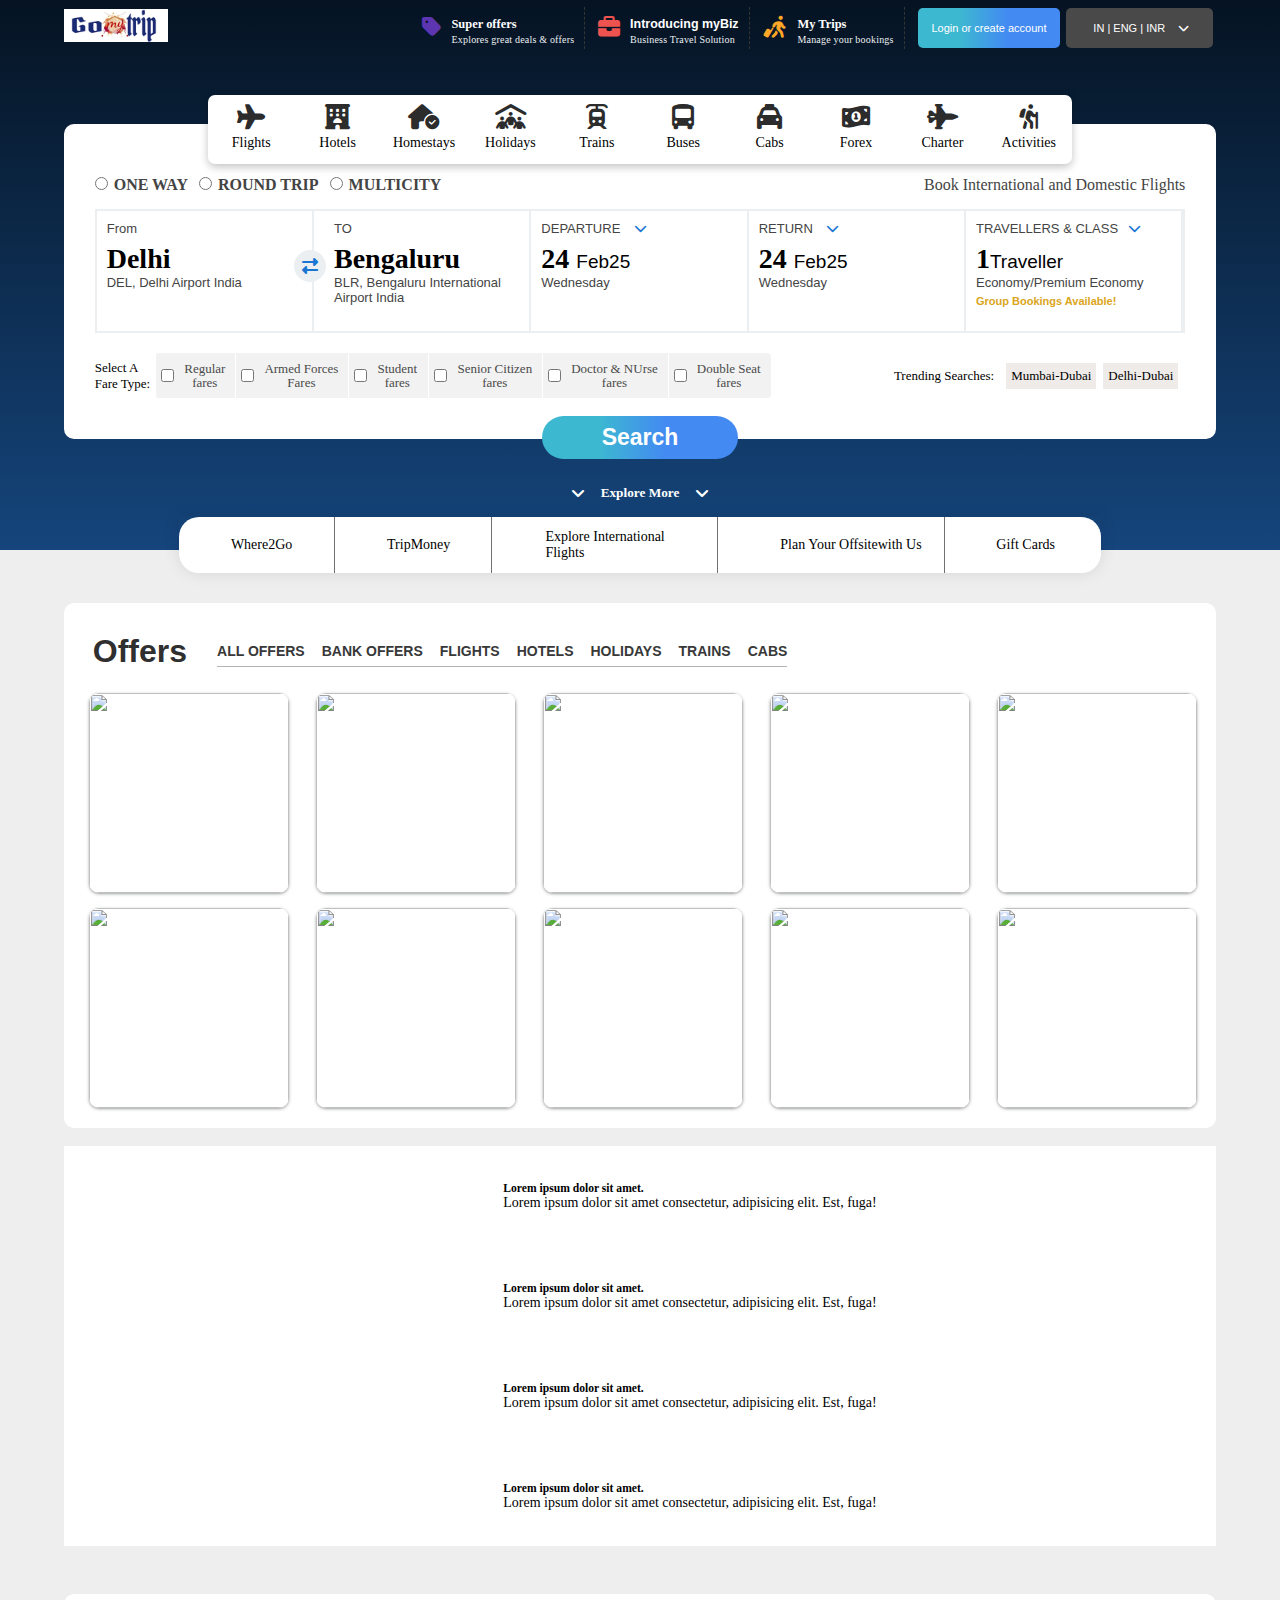
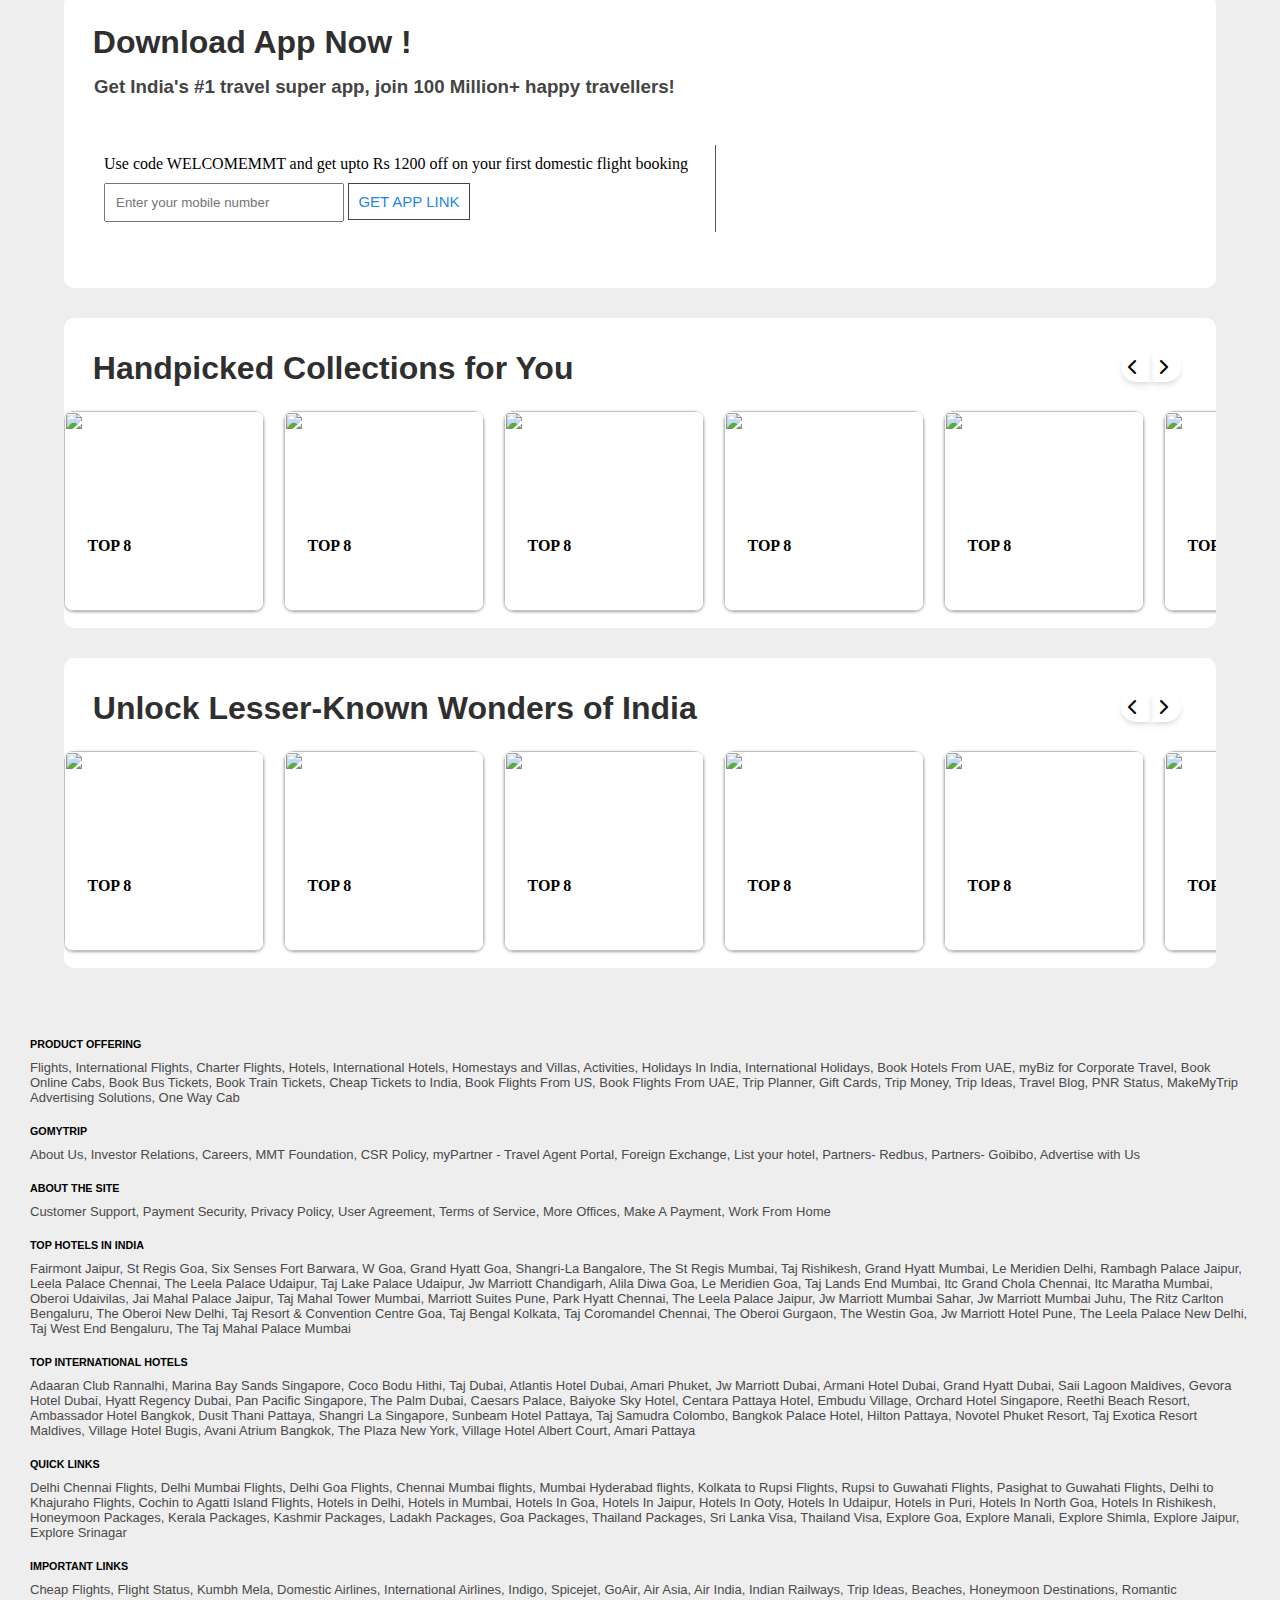
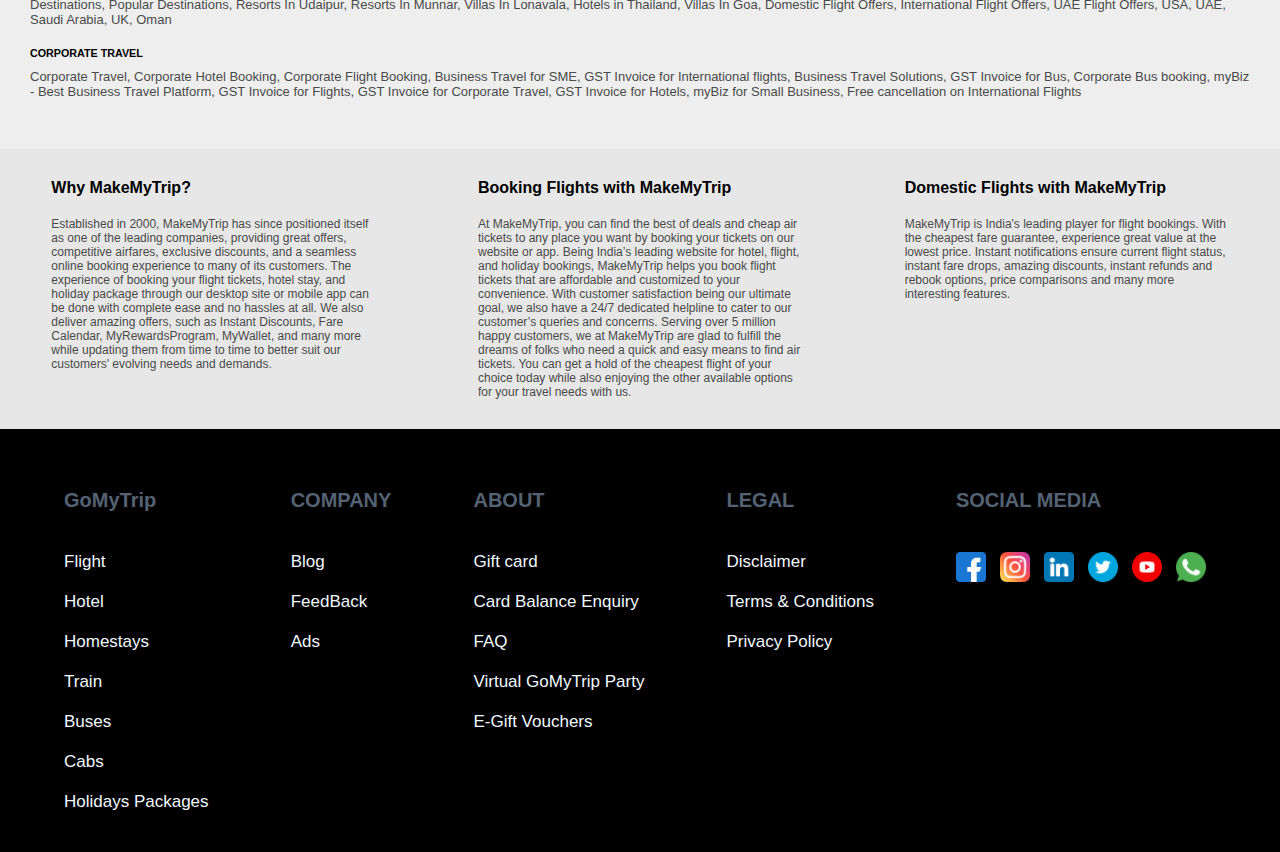
==== commit 62009175: "Day4" ====
--- a/index.html
+++ b/index.html
@@ -69,7 +69,7 @@
                         <div class="login-form">
                             <div class="login-input">
                                 <label>Email or Mobile Number</label>
-                                <input type="text" placeholder="Enter email or mobile number">
+                                <input type="text" placeholder="Enter email or mobile number" id="loginInput">
                                 <button class="login-btn">CONTINUE</button>
                             </div>
                             <div class="login-bottom">
@@ -120,7 +120,7 @@
                         </li>
                         <li>
                             <div>
-                                <a href="./Pages/flight.html"><i class="fa-sharp fa-solid fa-hotel"></i></a>
+                                <a href="./Pages/hotel.html"><i class="fa-sharp fa-solid fa-hotel"></i></a>
 
                                 <p>Hotels</p>
                             </div>
@@ -344,18 +344,60 @@
                                 <h4>CABS</h4>
                             </div>
 
-                            <div class="slider-btn">
+                            <!-- <div class="slider-btn">
                                 <p>View All</p>
                                 <i class="fa-sharp fa-solid fa-right-long"></i>
                                 <i class="fa-solid fa-chevron-left pre-btn"></i>
                                 <i class="fa-solid fa-chevron-right nxt-btn"></i>
-                            </div>
-                        </div>
-                    </div>
-
-
-                    <div class="product-container">
-
+                            </div> -->
+                        </div>
+                    </div>
+
+
+                    <div class="products-container">
+                            <div class="product-card">
+                                <img src="https://promos.makemytrip.com/notification/xhdpi//Desktop-DF-Extended-17Feb.jpg"
+                                    class="product-thumb" alt="">
+                            </div>
+
+
+                            <div class="product-card">
+                                <img src="https://promos.makemytrip.com/notification/xhdpi//Desktop-IF-Extended-17Feb.jpg"
+                                    class="product-thumb" alt="">
+                            </div>
+
+                            <div class="product-card">
+                                <img src="https://promos.makemytrip.com/notification/xhdpi//Desktop-IH-TravelFest-22Feb.jpg"
+                                    class="product-thumb" alt="">
+                            </div>
+                            <div class="product-card">
+                                <img src="https://promos.makemytrip.com/notification/xhdpi//Desktop-IF-Australia-20Feb.jpg"
+                                    class="product-thumb" alt="">
+                            </div>
+                            <div class="product-card">
+                                <img src="https://promos.makemytrip.com/notification/xhdpi//116x116-malaysia-airlines-22022023.jpg"
+                                    class="product-thumb" alt="">
+                            </div>
+                            <div class="product-card">
+                                <img src="https://promos.makemytrip.com/notification/xhdpi//indigo-116x116-07072022.jpg"
+                                    class="product-thumb" alt="">
+                            </div>
+                            <div class="product-card">
+                                <img src="https://promos.makemytrip.com/notification/xhdpi//Desktop_TickTok_2Feb@2x.jpg"
+                                    class="product-thumb" alt="">
+                            </div>
+                            <div class="product-card">
+                                <img src="https://promos.makemytrip.com/notification/xhdpi//Desktop-HS-Longweekend-30223.jpg"
+                                    class="product-thumb" alt="">
+                            </div>
+                            <div class="product-card">
+                                <img src="https://promos.makemytrip.com/notification/xhdpi//Desktop-DH-TravelFest-22Feb.jpg"
+                                    class="product-thumb" alt="">
+                            </div>
+                            <div class="product-card">
+                                <img src="https://promos.makemytrip.com/notification/xhdpi//Desktop-IF-MiddleEast-20Feb.jpg"
+                                    class="product-thumb" alt="">
+                            </div>
                         <!-- mid slider -->
                     </div>
                 </section>
@@ -407,24 +449,26 @@
                         <div class="download">
                             <div class="download-details">
                                 <div>
-                                <p>Use code WELCOMEMMT and get upto Rs 1200 off on your first domestic flight booking
-                                </p>
-                                <input type="number" placeholder="Enter your mobile number">
-                                <button>GET APP LINK</button>
+                                    <p>Use code WELCOMEMMT and get upto Rs 1200 off on your first domestic flight
+                                        booking
+                                    </p>
+                                    <input type="number" placeholder="Enter your mobile number">
+                                    <button>GET APP LINK</button>
                                 </div>
                                 <div>
-                                  
+
                                     <div>
                                         <img src="https://clipground.com/images/download-app-png-1.png" alt="">
                                     </div>
-                                <!-- <p>MORE WAYS TO GET THE APP</p> -->
+                                    <!-- <p>MORE WAYS TO GET THE APP</p> -->
                                     <div>
-                                        <img src="https://promos.makemytrip.com/notification/xhdpi/QRCodeDT_QR-code.jpg" alt="">
+                                        <img src="https://promos.makemytrip.com/notification/xhdpi/QRCodeDT_QR-code.jpg"
+                                            alt="">
                                     </div>
                                 </div>
                             </div>
                         </div>
-                        
+
 
 
                     </div>
@@ -451,60 +495,115 @@
                         <div class="product-card">
                             <img src="https://hblimg.mmtcdn.com/content/hubble/img/delhi_hotels_tiow/mmt/activities/m_Le%20ROI%20Floating%20Huts_Eco%20Rooms_Tehri_Uttarakhand_l_550_821.jpg"
                                 class="product-thumb" alt="">
-                                <h5 class="img-text">TOP 8</h5>
-                                <h4 class="img-text-h5">Stays in & Around Delhi For a Weekend Gateway</h4>
+                            <h5 class="img-text">TOP 8</h5>
+                            <h4 class="img-text-h5">Stays in & Around Delhi For a Weekend Gateway</h4>
                         </div>
 
                         <div class="product-card">
                             <img src="https://hblimg.mmtcdn.com/content/hubble/img/seo_img/mmt/activities/m_Radisson_blu_image_seo_l_550_821.jpg"
                                 class="product-thumb" alt="">
-                                <h5 class="img-text">TOP 8</h5>
-                                <h4 class="img-text-h5">Stays in & Around Delhi For a Weekend Gateway</h4>
+                            <h5 class="img-text">TOP 8</h5>
+                            <h4 class="img-text-h5">Stays in & Around Delhi For a Weekend Gateway</h4>
                         </div>
 
 
                         <div class="product-card">
                             <img src="https://hblimg.mmtcdn.com/content/hubble/img/bangalore_hotel_tiow/mmt/activities/m_Waterwoods%20Lodges%20&%20Resorts_Kabini_l_550_821.jpg"
                                 class="product-thumb" alt="">
-                                 <h5 class="img-text">TOP 8</h5>
-                                <h4 class="img-text-h5">Stays in & Around Delhi For a Weekend Gateway</h4>
+                            <h5 class="img-text">TOP 8</h5>
+                            <h4 class="img-text-h5">Stays in & Around Delhi For a Weekend Gateway</h4>
                         </div>
 
 
                         <div class="product-card">
                             <img src="https://hblimg.mmtcdn.com/content/hubble/img/collections/m_beach44_p_540_417.jpg"
                                 class="product-thumb" alt="">
-                                 <h5 class="img-text">TOP 8</h5>
-                                <h4 class="img-text-h5">Stays in & Around Delhi For a Weekend Gateway</h4>
+                            <h5 class="img-text">TOP 8</h5>
+                            <h4 class="img-text-h5">Stays in & Around Delhi For a Weekend Gateway</h4>
                         </div>
 
 
                         <div class="product-card">
                             <img src="https://hblimg.mmtcdn.com/content/hubble/img/collections/m_weekend44_p_540_417.jpg"
                                 class="product-thumb" alt="">
-                                 <h5 class="img-text">TOP 8</h5>
-                                <h4 class="img-text-h5">Stays in & Around Delhi For a Weekend Gateway</h4>
+                            <h5 class="img-text">TOP 8</h5>
+                            <h4 class="img-text-h5">Stays in & Around Delhi For a Weekend Gateway</h4>
                         </div>
 
 
                         <div class="product-card">
                             <img src="https://hblimg.mmtcdn.com/content/hubble/img/collections/m_hill_stations11_p_540_417.jpg"
                                 class="product-thumb" alt="">
-                                 <h5 class="img-text">TOP 8</h5>
-                                <h4 class="img-text-h5">Stays in & Around Delhi For a Weekend Gateway</h4>
+                            <h5 class="img-text">TOP 8</h5>
+                            <h4 class="img-text-h5">Stays in & Around Delhi For a Weekend Gateway</h4>
                         </div>
 
 
                         <div class="product-card">
                             <img src="https://hblimg.mmtcdn.com/content/hubble/img/Australia/mmt/destination/m_Australia_destination_6_l_361_641.jpg"
                                 class="product-thumb" alt="">
-                                 <h5 class="img-text">TOP 8</h5>
-                                <h4 class="img-text-h5">Stays in & Around Delhi For a Weekend Gateway</h4>
+                            <h5 class="img-text">TOP 8</h5>
+                            <h4 class="img-text-h5">Stays in & Around Delhi For a Weekend Gateway</h4>
+                        </div>
+                        <div class="product-card">
+                            <img src="https://hblimg.mmtcdn.com/content/hubble/img/delhi_hotels_tiow/mmt/activities/m_Le%20ROI%20Floating%20Huts_Eco%20Rooms_Tehri_Uttarakhand_l_550_821.jpg"
+                                class="product-thumb" alt="">
+                            <h5 class="img-text">TOP 8</h5>
+                            <h4 class="img-text-h5">Stays in & Around Delhi For a Weekend Gateway</h4>
+                        </div>
+
+                        <div class="product-card">
+                            <img src="https://hblimg.mmtcdn.com/content/hubble/img/seo_img/mmt/activities/m_Radisson_blu_image_seo_l_550_821.jpg"
+                                class="product-thumb" alt="">
+                            <h5 class="img-text">TOP 8</h5>
+                            <h4 class="img-text-h5">Stays in & Around Delhi For a Weekend Gateway</h4>
+                        </div>
+
+
+                        <div class="product-card">
+                            <img src="https://hblimg.mmtcdn.com/content/hubble/img/bangalore_hotel_tiow/mmt/activities/m_Waterwoods%20Lodges%20&%20Resorts_Kabini_l_550_821.jpg"
+                                class="product-thumb" alt="">
+                            <h5 class="img-text">TOP 8</h5>
+                            <h4 class="img-text-h5">Stays in & Around Delhi For a Weekend Gateway</h4>
+                        </div>
+
+
+                        <div class="product-card">
+                            <img src="https://hblimg.mmtcdn.com/content/hubble/img/collections/m_beach44_p_540_417.jpg"
+                                class="product-thumb" alt="">
+                            <h5 class="img-text">TOP 8</h5>
+                            <h4 class="img-text-h5">Stays in & Around Delhi For a Weekend Gateway</h4>
+                        </div>
+
+
+                        <div class="product-card">
+                            <img src="https://hblimg.mmtcdn.com/content/hubble/img/collections/m_weekend44_p_540_417.jpg"
+                                class="product-thumb" alt="">
+                            <h5 class="img-text">TOP 8</h5>
+                            <h4 class="img-text-h5">Stays in & Around Delhi For a Weekend Gateway</h4>
+                        </div>
+
+
+                        <div class="product-card">
+                            <img src="https://hblimg.mmtcdn.com/content/hubble/img/collections/m_hill_stations11_p_540_417.jpg"
+                                class="product-thumb" alt="">
+                            <h5 class="img-text">TOP 8</h5>
+                            <h4 class="img-text-h5">Stays in & Around Delhi For a Weekend Gateway</h4>
+                        </div>
+
+
+                        <div class="product-card">
+                            <img src="https://hblimg.mmtcdn.com/content/hubble/img/Australia/mmt/destination/m_Australia_destination_6_l_361_641.jpg"
+                                class="product-thumb" alt="">
+                            <h5 class="img-text">TOP 8</h5>
+                            <h4 class="img-text-h5">Stays in & Around Delhi For a Weekend Gateway</h4>
                         </div>
                     </div>
 
 
                 </section>
+
+              
 
                 <section class="product" style="background-color: #ffffff;">
 
@@ -513,7 +612,7 @@
                         <div class="handpick">
                             <div class="hand-btn">
                                 <!-- <p>View All</p> -->
-                                <!-- <i class="fa-sharp fa-solid fa-right-long"></i> -->
+                                <i class="fa-solid fa-chevron-left pre-btn"></i>
                                 <i class="fa-solid fa-chevron-right nxt-btn"></i>
                             </div>
                         </div>
@@ -524,73 +623,144 @@
                         <div class="product-card">
                             <img src="https://hblimg.mmtcdn.com//content/hubble/img/udupi/mmt/destination/m_destination-udupi-landscape_l_400_640.jpg"
                                 class="product-thumb" alt="">
-                                 <h5 class="img-text">TOP 8</h5>
-                                <h4 class="img-text-h5">Stays in & Around Delhi For a Weekend Gateway</h4>
+                            <h5 class="img-text">TOP 8</h5>
+                            <h4 class="img-text-h5">Stays in & Around Delhi For a Weekend Gateway</h4>
                         </div>
 
                         <div class="product-card">
                             <img src="https://hblimg.mmtcdn.com//content/hubble/img/panchmarhi/mmt/destination/m_Destination_Panchmarhi_l_464_696.jpg"
                                 class="product-thumb" alt="">
-                                 <h5 class="img-text">TOP 8</h5>
-                                <h4 class="img-text-h5">Stays in & Around Delhi For a Weekend Gateway</h4>
+                            <h5 class="img-text">TOP 8</h5>
+                            <h4 class="img-text-h5">Stays in & Around Delhi For a Weekend Gateway</h4>
                         </div>
 
 
                         <div class="product-card">
                             <img src="https://hblimg.mmtcdn.com//content/hubble/img/dapoli/mmt/destination/m_Dapoli_l_703_937.jpg"
                                 class="product-thumb" alt="">
-                                 <h5 class="img-text">TOP 8</h5>
-                                <h4 class="img-text-h5">Stays in & Around Delhi For a Weekend Gateway</h4>
+                            <h5 class="img-text">TOP 8</h5>
+                            <h4 class="img-text-h5">Stays in & Around Delhi For a Weekend Gateway</h4>
                         </div>
 
 
                         <div class="product-card">
                             <img src="https://hblimg.mmtcdn.com//content/hubble/img/vengurla/mmt/destination/m_destination_vengurla_landscape_l_400_640.jpg"
                                 class="product-thumb" alt="">
-                                 <h5 class="img-text">TOP 8</h5>
-                                <h4 class="img-text-h5">Stays in & Around Delhi For a Weekend Gateway</h4>
+                            <h5 class="img-text">TOP 8</h5>
+                            <h4 class="img-text-h5">Stays in & Around Delhi For a Weekend Gateway</h4>
                         </div>
 
 
                         <div class="product-card">
                             <img src="https://hblimg.mmtcdn.com//content/hubble/img/dandeli/mmt/destination/m_Destination_Dandeli_l_536_804.jpg"
                                 class="product-thumb" alt="">
-                                 <h5 class="img-text">TOP 8</h5>
-                                <h4 class="img-text-h5">Stays in & Around Delhi For a Weekend Gateway</h4>
+                            <h5 class="img-text">TOP 8</h5>
+                            <h4 class="img-text-h5">Stays in & Around Delhi For a Weekend Gateway</h4>
                         </div>
 
 
                         <div class="product-card">
                             <img src="https://hblimg.mmtcdn.com//content/hubble/img/destination/mmt/destination/m_destination_vagamon_landscape_l_400_640.jpg"
                                 class="product-thumb" alt="">
-                                 <h5 class="img-text">TOP 8</h5>
-                                <h4 class="img-text-h5">Stays in & Around Delhi For a Weekend Gateway</h4>
+                            <h5 class="img-text">TOP 8</h5>
+                            <h4 class="img-text-h5">Stays in & Around Delhi For a Weekend Gateway</h4>
                         </div>
 
 
                         <div class="product-card">
                             <img src="https://hblimg.mmtcdn.com//content/hubble/img/tadoba/mmt/destination/m_Tadoba_l_587_880.jpg"
                                 class="product-thumb" alt="">
-                                 <h5 class="img-text">TOP 8</h5>
-                                <h4 class="img-text-h5">Stays in & Around Delhi For a Weekend Gateway</h4>
+                            <h5 class="img-text">TOP 8</h5>
+                            <h4 class="img-text-h5">Stays in & Around Delhi For a Weekend Gateway</h4>
                         </div>
                         <div class="product-card">
                             <img src="https://hblimg.mmtcdn.com//content/hubble/img/guntur/mmt/destination/m_Guntur-landscape_l_400_640.jpg"
                                 class="product-thumb" alt="">
-                                 <h5 class="img-text">TOP 8</h5>
-                                <h4 class="img-text-h5">Stays in & Around Delhi For a Weekend Gateway</h4>
+                            <h5 class="img-text">TOP 8</h5>
+                            <h4 class="img-text-h5">Stays in & Around Delhi For a Weekend Gateway</h4>
                         </div>
                         <div class="product-card">
                             <img src="https://hblimg.mmtcdn.com//content/hubble/img/Bhandardara/mmt/destination/m_Bhandardara_l_568_852.jpg"
                                 class="product-thumb" alt="">
-                                 <h5 class="img-text">TOP 8</h5>
-                                <h4 class="img-text-h5">Stays in & Around Delhi For a Weekend Gateway</h4>
+                            <h5 class="img-text">TOP 8</h5>
+                            <h4 class="img-text-h5">Stays in & Around Delhi For a Weekend Gateway</h4>
                         </div>
                         <div class="product-card">
                             <img src="https://hblimg.mmtcdn.com//content/hubble/img/shoghi/mmt/destination/m_Shoghi_l_667_1000.jpg"
                                 class="product-thumb" alt="">
-                                 <h5 class="img-text">TOP 8</h5>
-                                <h4 class="img-text-h5">Stays in & Around Delhi For a Weekend Gateway</h4>
+                            <h5 class="img-text">TOP 8</h5>
+                            <h4 class="img-text-h5">Stays in & Around Delhi For a Weekend Gateway</h4>
+                        </div>
+                        <div class="product-card">
+                            <img src="https://hblimg.mmtcdn.com//content/hubble/img/udupi/mmt/destination/m_destination-udupi-landscape_l_400_640.jpg"
+                                class="product-thumb" alt="">
+                            <h5 class="img-text">TOP 8</h5>
+                            <h4 class="img-text-h5">Stays in & Around Delhi For a Weekend Gateway</h4>
+                        </div>
+
+                        <div class="product-card">
+                            <img src="https://hblimg.mmtcdn.com//content/hubble/img/panchmarhi/mmt/destination/m_Destination_Panchmarhi_l_464_696.jpg"
+                                class="product-thumb" alt="">
+                            <h5 class="img-text">TOP 8</h5>
+                            <h4 class="img-text-h5">Stays in & Around Delhi For a Weekend Gateway</h4>
+                        </div>
+
+
+                        <div class="product-card">
+                            <img src="https://hblimg.mmtcdn.com//content/hubble/img/dapoli/mmt/destination/m_Dapoli_l_703_937.jpg"
+                                class="product-thumb" alt="">
+                            <h5 class="img-text">TOP 8</h5>
+                            <h4 class="img-text-h5">Stays in & Around Delhi For a Weekend Gateway</h4>
+                        </div>
+
+
+                        <div class="product-card">
+                            <img src="https://hblimg.mmtcdn.com//content/hubble/img/vengurla/mmt/destination/m_destination_vengurla_landscape_l_400_640.jpg"
+                                class="product-thumb" alt="">
+                            <h5 class="img-text">TOP 8</h5>
+                            <h4 class="img-text-h5">Stays in & Around Delhi For a Weekend Gateway</h4>
+                        </div>
+
+
+                        <div class="product-card">
+                            <img src="https://hblimg.mmtcdn.com//content/hubble/img/dandeli/mmt/destination/m_Destination_Dandeli_l_536_804.jpg"
+                                class="product-thumb" alt="">
+                            <h5 class="img-text">TOP 8</h5>
+                            <h4 class="img-text-h5">Stays in & Around Delhi For a Weekend Gateway</h4>
+                        </div>
+
+
+                        <div class="product-card">
+                            <img src="https://hblimg.mmtcdn.com//content/hubble/img/destination/mmt/destination/m_destination_vagamon_landscape_l_400_640.jpg"
+                                class="product-thumb" alt="">
+                            <h5 class="img-text">TOP 8</h5>
+                            <h4 class="img-text-h5">Stays in & Around Delhi For a Weekend Gateway</h4>
+                        </div>
+
+
+                        <div class="product-card">
+                            <img src="https://hblimg.mmtcdn.com//content/hubble/img/tadoba/mmt/destination/m_Tadoba_l_587_880.jpg"
+                                class="product-thumb" alt="">
+                            <h5 class="img-text">TOP 8</h5>
+                            <h4 class="img-text-h5">Stays in & Around Delhi For a Weekend Gateway</h4>
+                        </div>
+                        <div class="product-card">
+                            <img src="https://hblimg.mmtcdn.com//content/hubble/img/guntur/mmt/destination/m_Guntur-landscape_l_400_640.jpg"
+                                class="product-thumb" alt="">
+                            <h5 class="img-text">TOP 8</h5>
+                            <h4 class="img-text-h5">Stays in & Around Delhi For a Weekend Gateway</h4>
+                        </div>
+                        <div class="product-card">
+                            <img src="https://hblimg.mmtcdn.com//content/hubble/img/Bhandardara/mmt/destination/m_Bhandardara_l_568_852.jpg"
+                                class="product-thumb" alt="">
+                            <h5 class="img-text">TOP 8</h5>
+                            <h4 class="img-text-h5">Stays in & Around Delhi For a Weekend Gateway</h4>
+                        </div>
+                        <div class="product-card">
+                            <img src="https://hblimg.mmtcdn.com//content/hubble/img/shoghi/mmt/destination/m_Shoghi_l_667_1000.jpg"
+                                class="product-thumb" alt="">
+                            <h5 class="img-text">TOP 8</h5>
+                            <h4 class="img-text-h5">Stays in & Around Delhi For a Weekend Gateway</h4>
                         </div>
                     </div>
 
--- a/Styles/index.css
+++ b/Styles/index.css
@@ -232,6 +232,7 @@
   color: #ff7043;
 }
 .submit-btn > button {
+  cursor: pointer;
   width: 100%;
   padding: 10px;
   background: rgb(158, 60, 151);
@@ -276,7 +277,23 @@
 .register-text {
   color: #444;
 }
-
+/* Login validation */
+
+.input_control {
+  display: flex;
+  flex-direction: column;
+}
+.input_control.success input {
+  border-color: #009688;
+}
+.input_control.error input {
+  border-color: #c62828;
+}
+.input_control .error {
+  color: #c62828;
+}
+
+/*  */
 .login-bottom img {
   width: 20px;
 }
@@ -316,7 +333,7 @@
 }
 
 .login_tc {
-  margin-top: 100px;
+  margin-top: 20px;
   font-size: 12px;
   width: 100%;
   font-weight: bold;
@@ -769,6 +786,17 @@
   padding-bottom: 8px;
   box-sizing: border-box;
   margin: auto;
+  height: 225px;
+}
+.products-container {
+  display: grid;
+  grid-template-columns: repeat(5, 1fr);
+  gap: 15px 7px;
+  padding-top: 8px;
+  padding-bottom: 20px;
+  box-sizing: border-box;
+  margin: auto;
+  margin-left: 25px;
 }
 .product-container::-webkit-scrollbar {
   display: none;
@@ -779,6 +807,7 @@
   cursor: pointer;
   margin-right: 20px;
   border-radius: 10px;
+box-shadow: rgba(60, 64, 67, 0.3) 0px 1px 2px 0px, rgba(60, 64, 67, 0.15) 0px 1px 3px 1px;
 }
 .product-card img {
   width: 200px;
@@ -847,32 +876,33 @@
   width: 110px;
 }
 /* slider text */
-.img-text{
-      position: relative;
-    bottom: 40%;
-    background: white;
-    left: 2.7%;
-    padding: 2px;
-    font-size: 16px;
-    width: 40%;
-    text-align: center;
-    border-radius: 10px;
-}
-.img-text-h5{
-    position: relative;
-    bottom: 36%;
-    width: 85%;
-    color: white;
-    font-weight: 800;
-    font-family: ui-sans-serif;
-    left: 3.7%;
-}
-  
+.img-text {
+  position: relative;
+  bottom: 40%;
+  background: white;
+  left: 2.7%;
+  padding: 2px;
+  font-size: 16px;
+  width: 40%;
+  text-align: center;
+  border-radius: 10px;
+}
+.img-text-h5 {
+  position: relative;
+  bottom: 36%;
+  width: 85%;
+  color: white;
+  font-weight: 800;
+  font-family: ui-sans-serif;
+  left: 3.7%;
+}
+
 /* footer
     */
 .aboutGoMyTrip {
   padding: 30px;
   font-family: Arial, Helvetica, sans-serif;
+  margin-top: 40px;
 }
 .aboutGoMyTrip p {
   color: #4a4a4a;
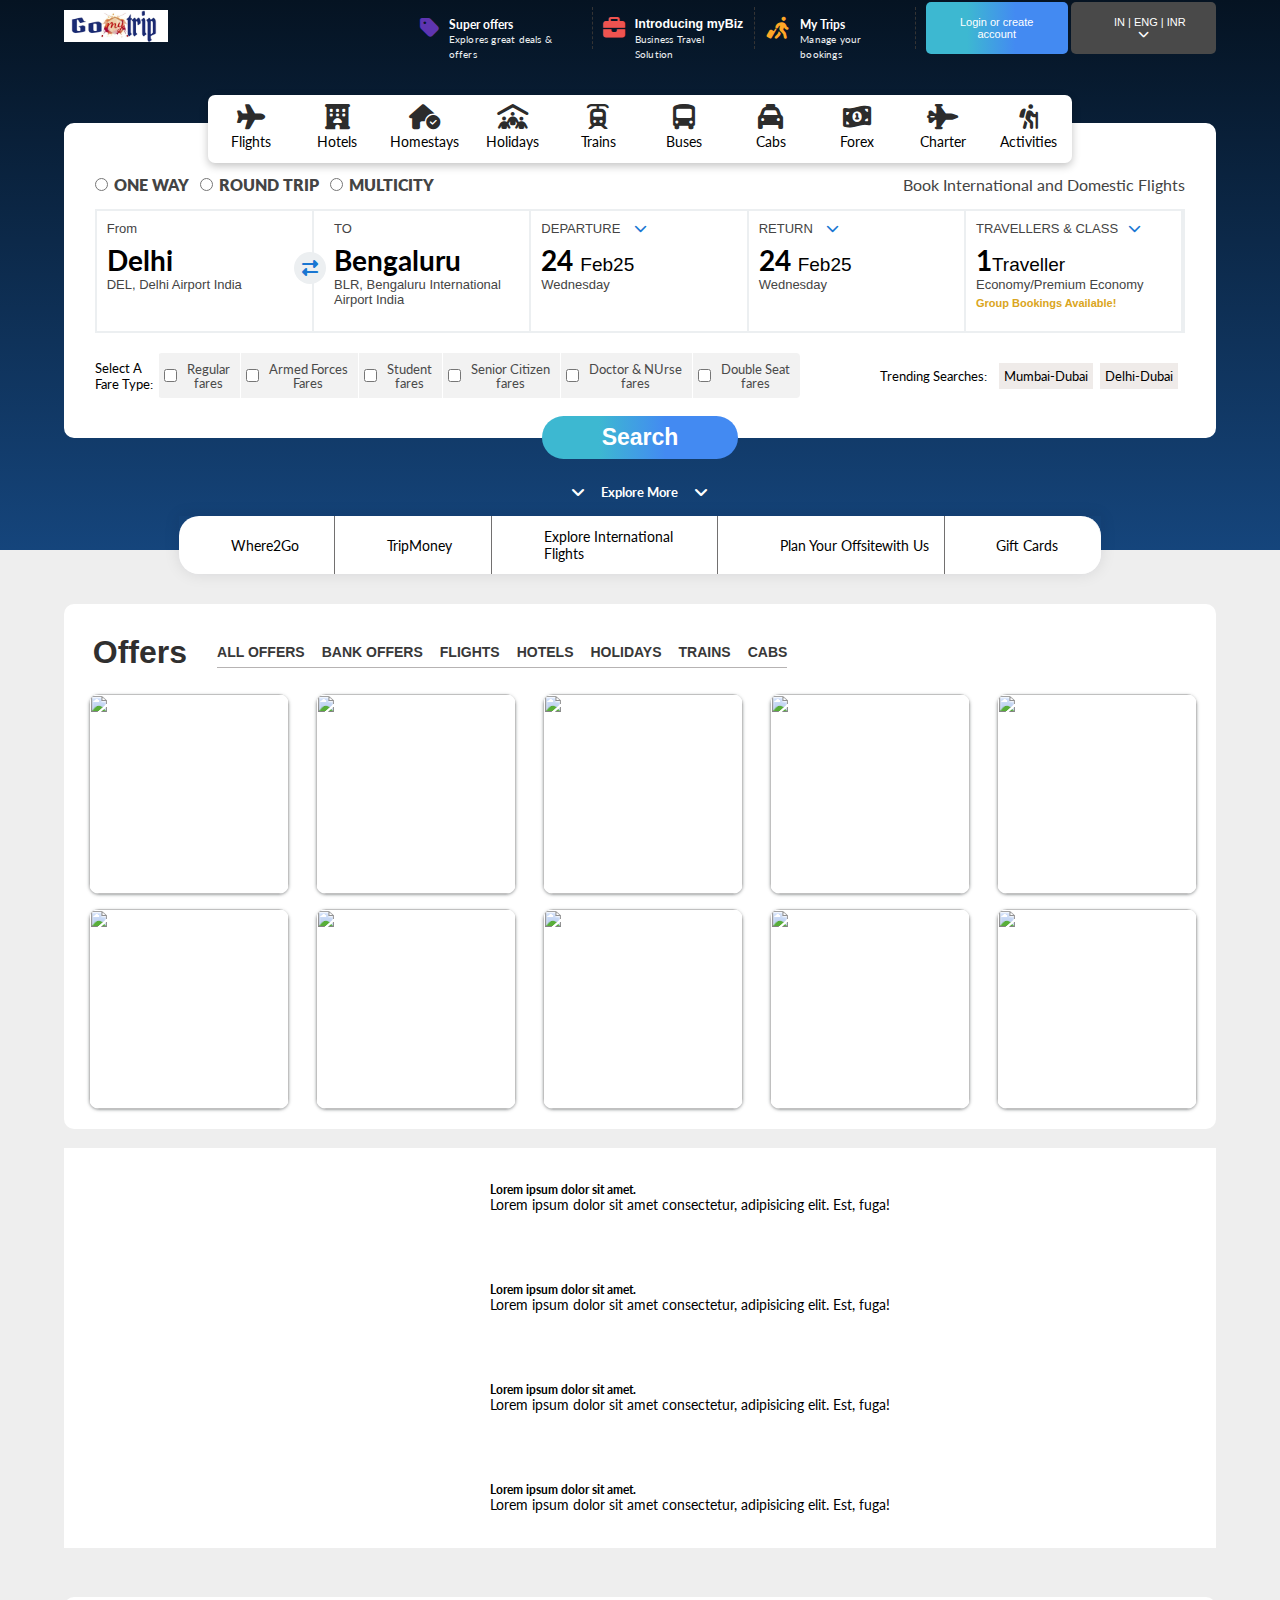
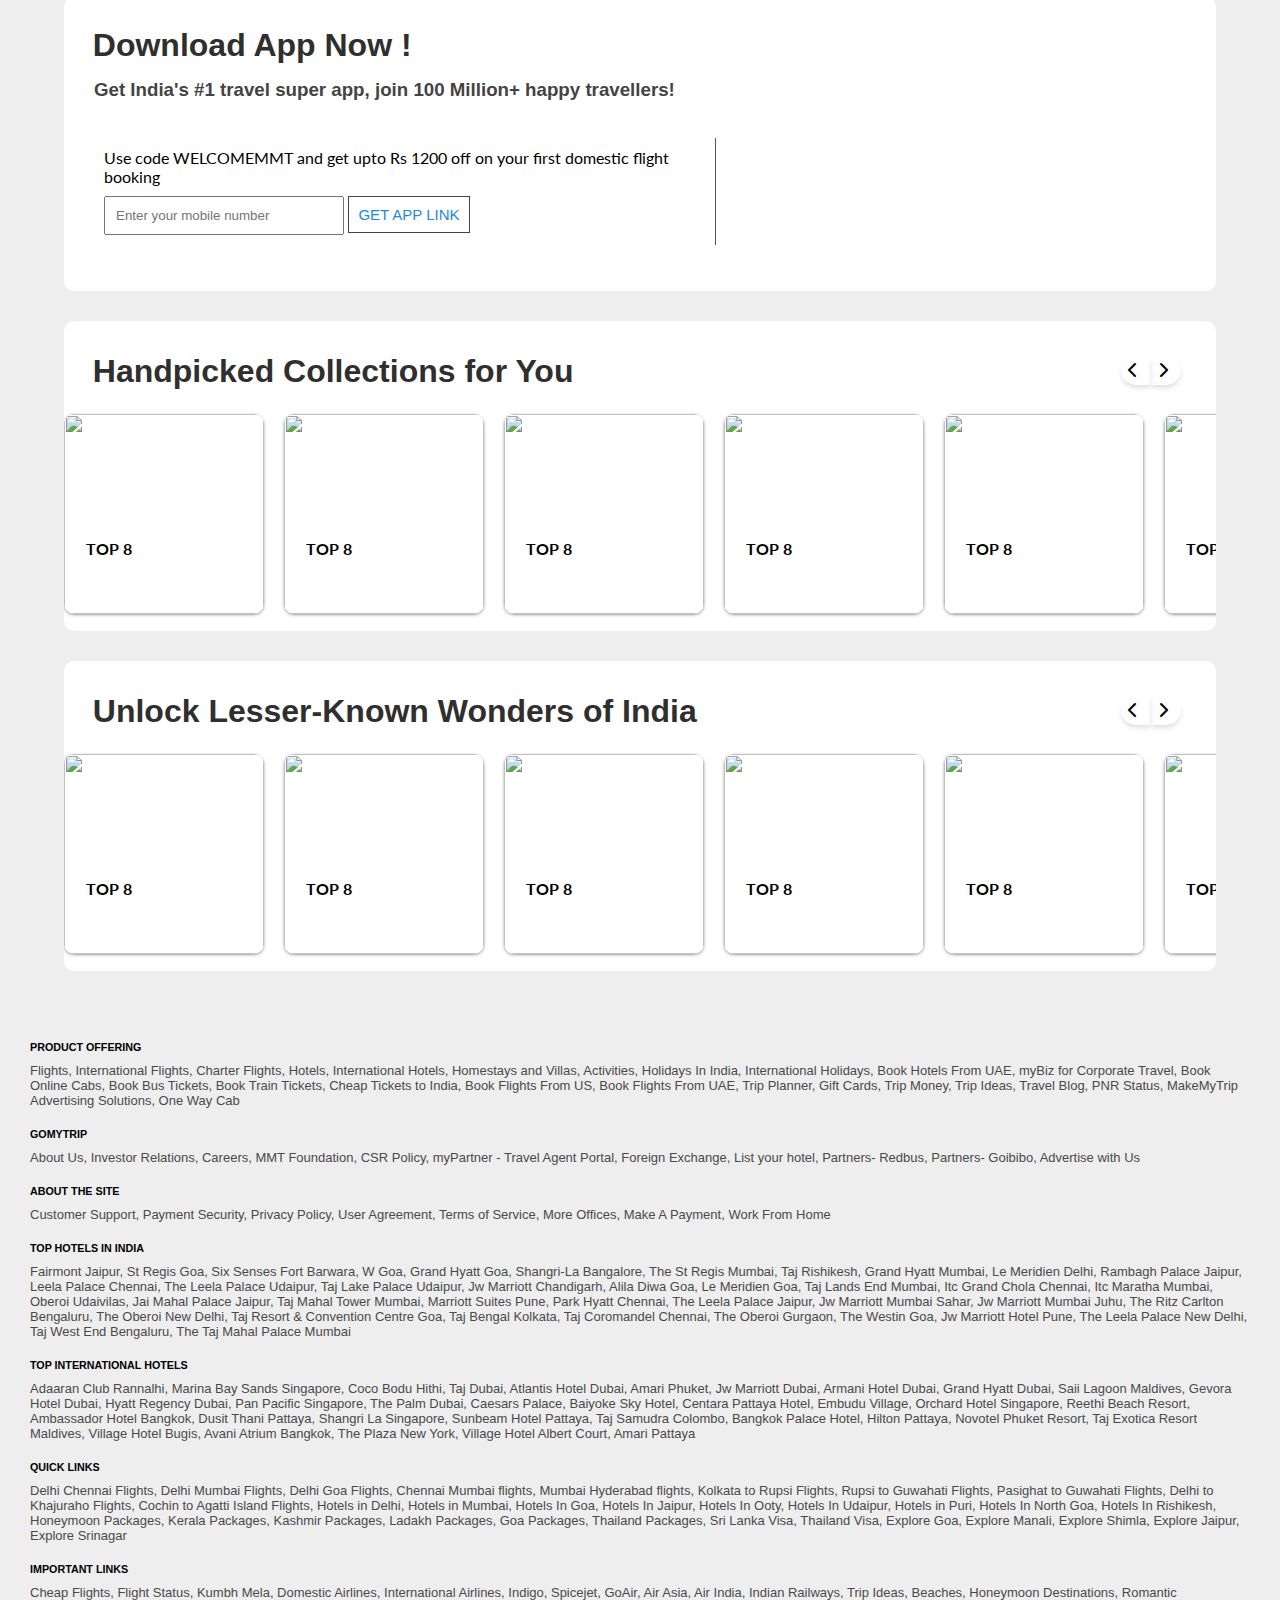
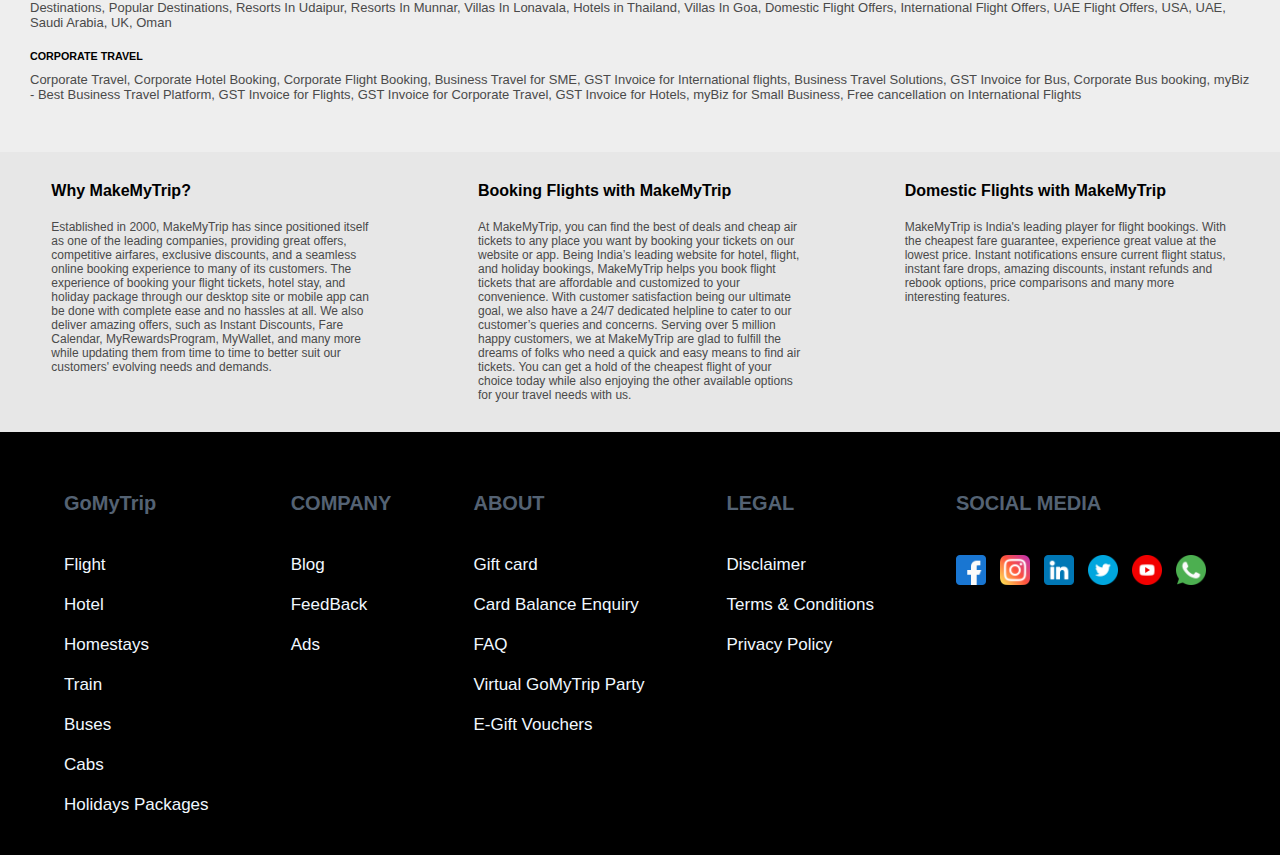
==== commit a4641bb5: "Merge branch 'main' into vikashday_5" ====
--- a/index.html
+++ b/index.html
@@ -6,6 +6,13 @@
     <meta http-equiv="X-UA-Compatible" content="IE=edge">
     <meta name="viewport" content="width=device-width, initial-scale=1.0">
     <link rel="stylesheet" href="./Styles/index.css">
+
+    <!-- Applying font family Lato from google fonts on index.css line 8-->
+    <link rel="preconnect" href="https://fonts.googleapis.com">
+    <link rel="preconnect" href="https://fonts.gstatic.com" crossorigin>
+    <link href="https://fonts.googleapis.com/css2?family=Lato:wght@300;700&family=Open+Sans:wght@300&family=Roboto+Flex:opsz,wght@8..144,300;8..144,400&display=swap" rel="stylesheet">
+
+
     <link rel="stylesheet" href="https://cdnjs.cloudflare.com/ajax/libs/font-awesome/6.3.0/css/all.min.css">
     <title>GOMyTrip</title>
 </head>
@@ -120,8 +127,8 @@
                         </li>
                         <li>
                             <div>
-                                <a href="./Pages/hotel.html"><i class="fa-sharp fa-solid fa-hotel"></i></a>
-
+
+                                <a href="hotelSearch.html"><i class="fa-sharp fa-solid fa-hotel"></i></a>
                                 <p>Hotels</p>
                             </div>
                         </li>
--- a/Styles/index.css
+++ b/Styles/index.css
@@ -5,6 +5,8 @@
 }
 body {
   background-color: #eeeeee;
+  font-family: Lato;    
+  /*This is Lato Font family...Remove it if it breaks other css component */
 }
 
 .main-container {
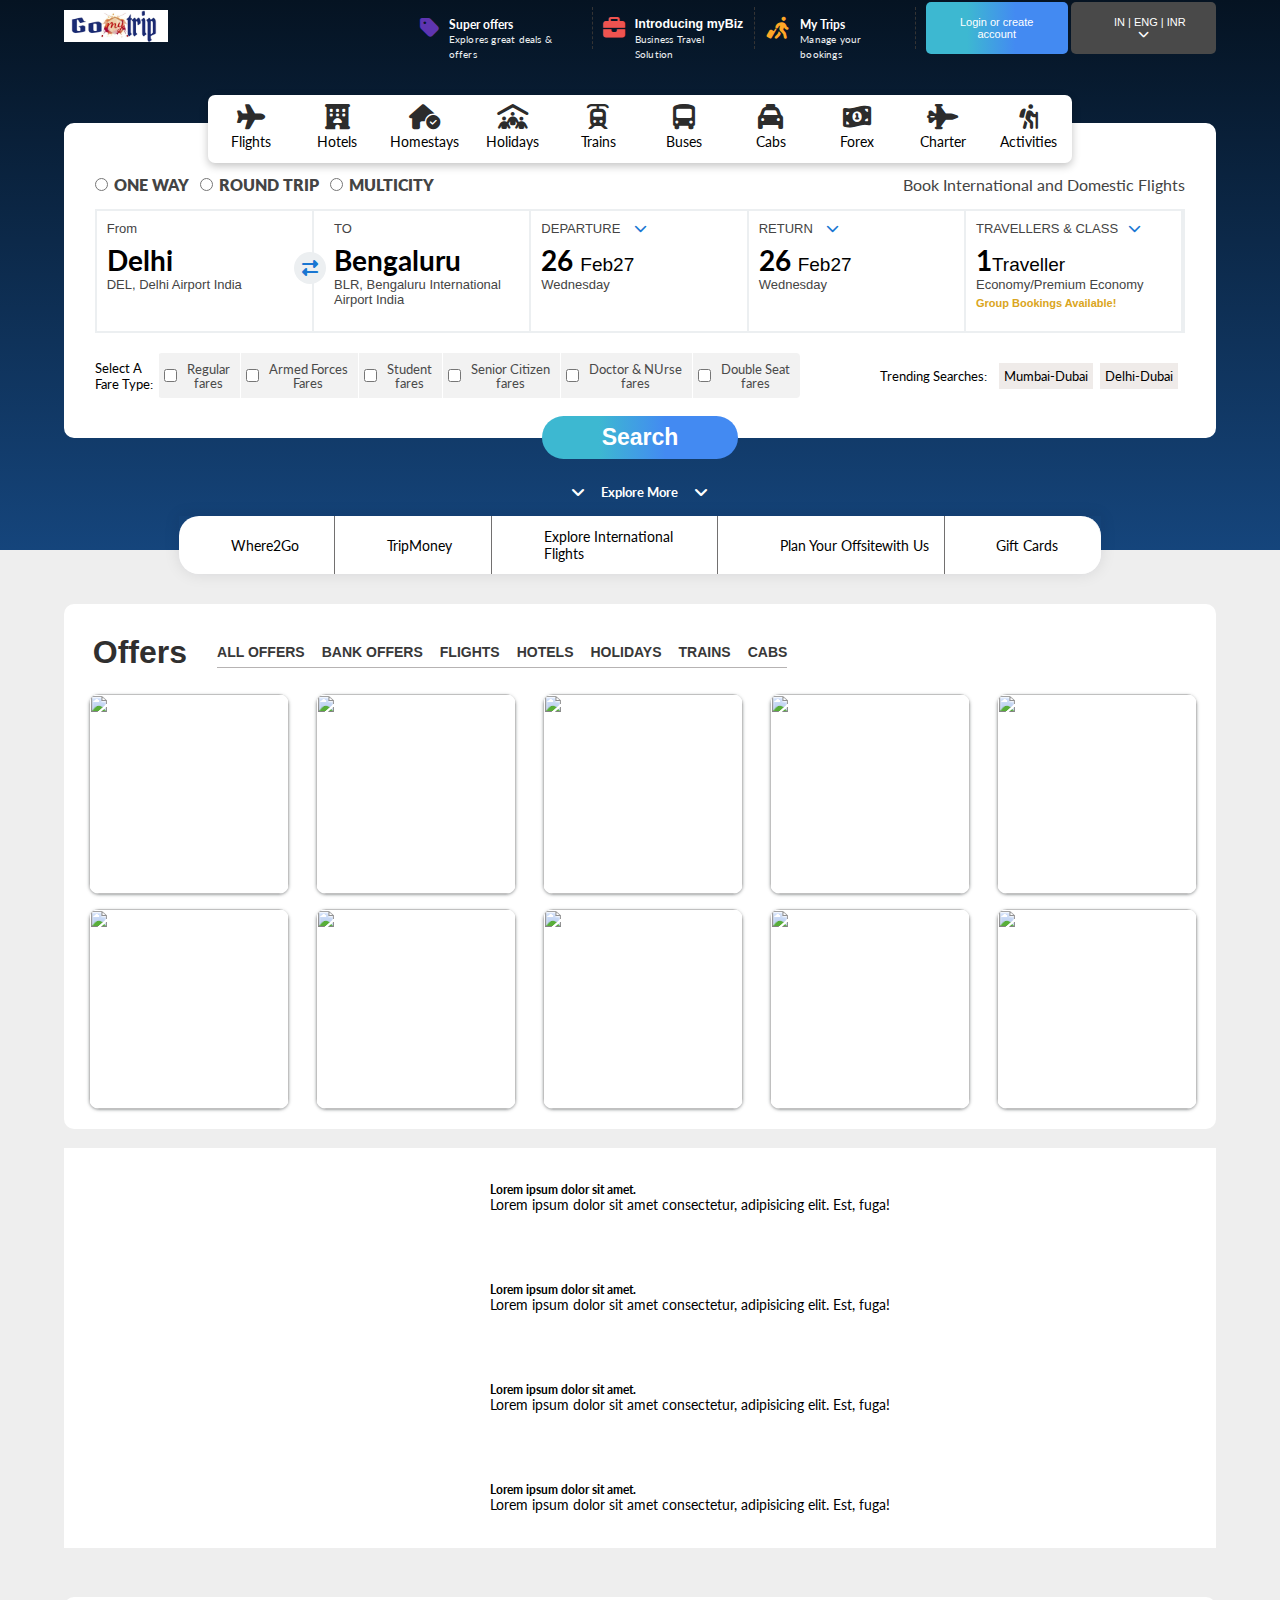
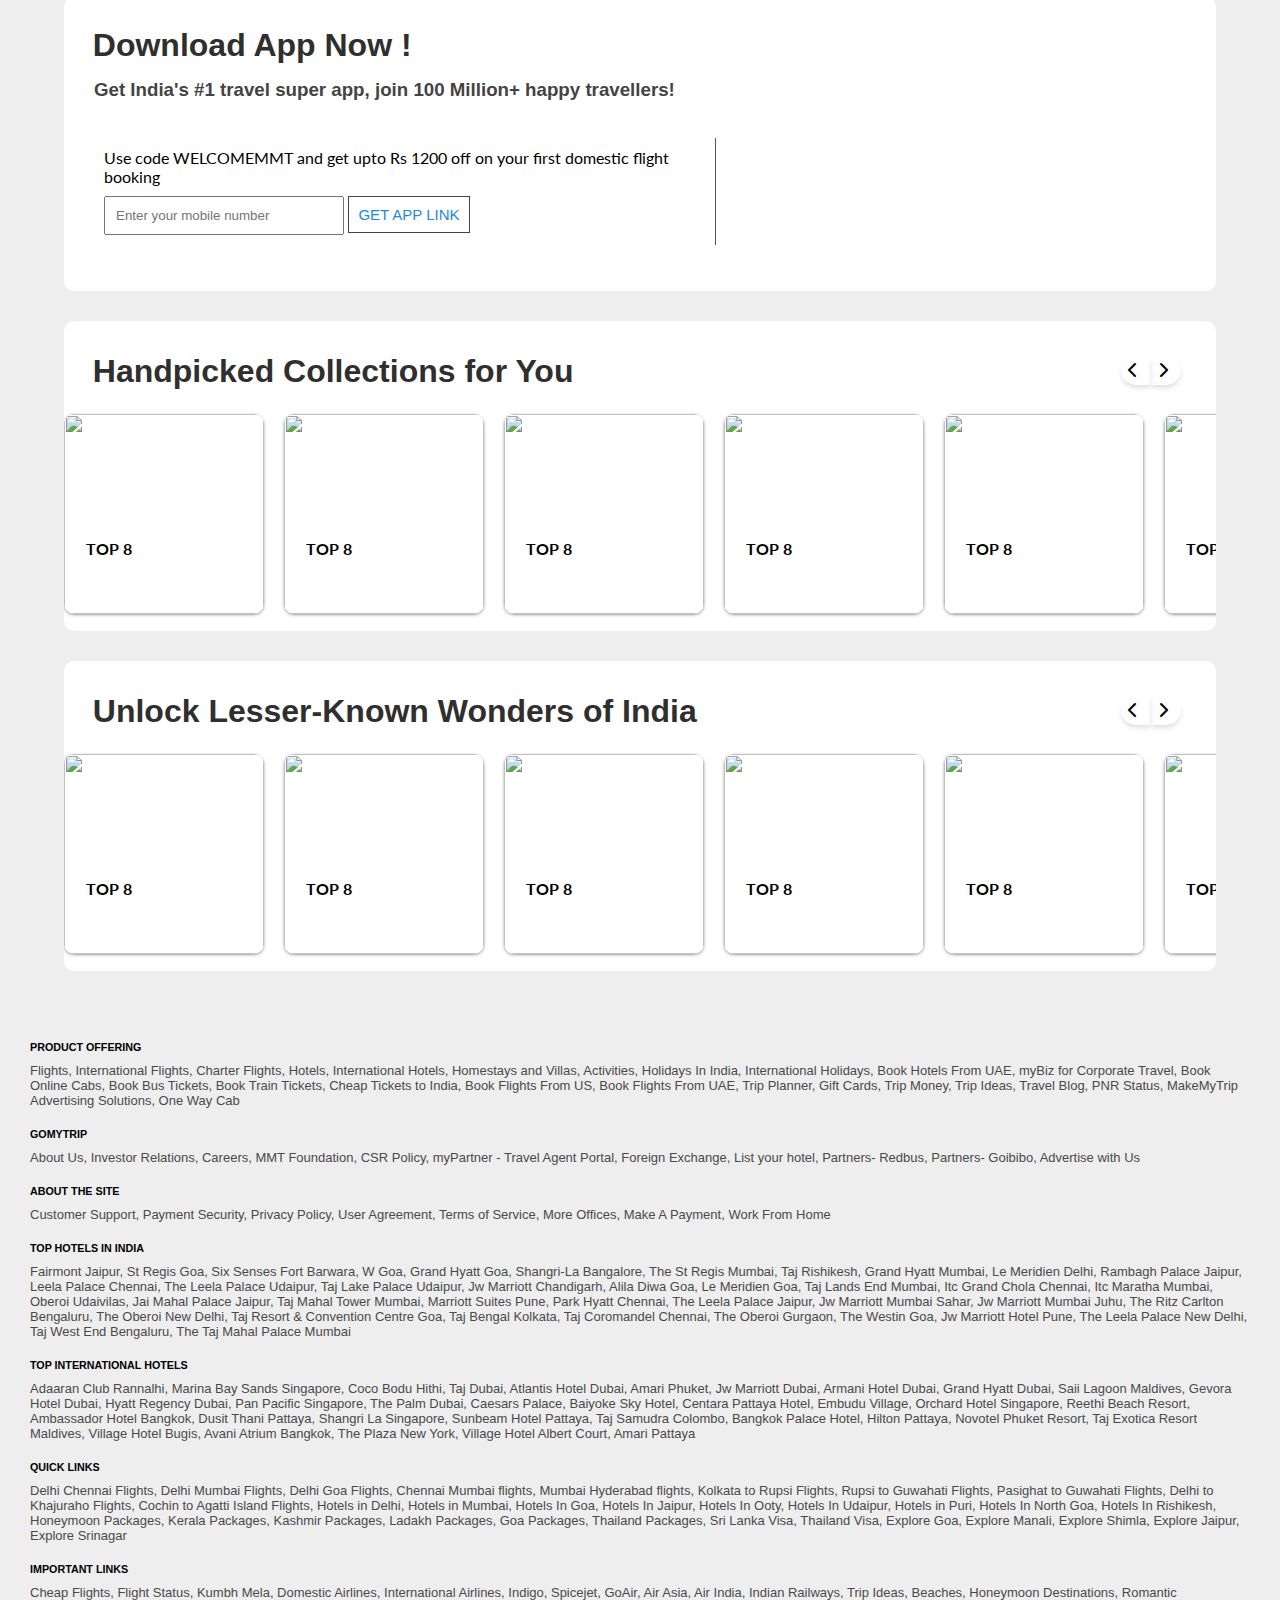
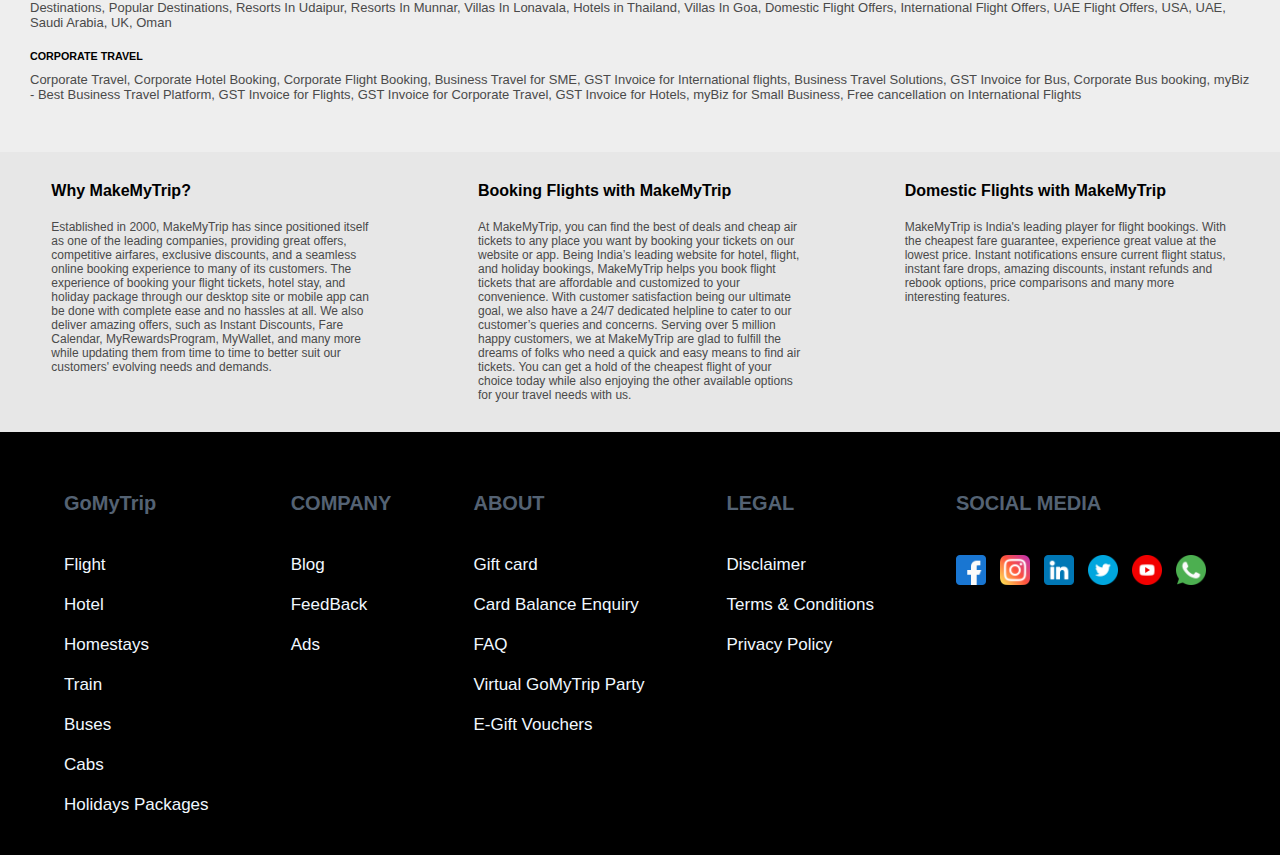
==== commit 09629a02: "Merge pull request #35 from SagarRajwar1603/day_6" ====
--- a/index.html
+++ b/index.html
@@ -77,7 +77,7 @@
                             <div class="login-input">
                                 <label>Email or Mobile Number</label>
                                 <input type="text" placeholder="Enter email or mobile number" id="loginInput">
-                                <button class="login-btn">CONTINUE</button>
+                                <button class="login-btn" id="admin-btn">CONTINUE</button>
                             </div>
                             <div class="login-bottom">
                                 <hr>
@@ -220,12 +220,12 @@
                             </div>
                             <div>
                                 <p>DEPARTURE <i class="fa-solid fa-chevron-down"></i></p>
-                                <h3>24 <span>Feb25</span></h3>
+                                <h3>26 <span>Feb27</span></h3>
                                 <p style="font-size: 13px;">Wednesday</p>
                             </div>
                             <div>
                                 <p>RETURN <i class="fa-solid fa-chevron-down"></i></p>
-                                <h3>24 <span>Feb25</span></h3>
+                                <h3>26 <span>Feb27</span></h3>
                                 <p style="font-size: 13px;">Wednesday</p>
                             </div>
                             <div>
@@ -286,7 +286,7 @@
                                 </div>
                             </div>
                             <div class="search-btn">
-                                <button>Search</button>
+                                <button id="search-btn">Search</button>
                             </div>
                         </div>
                     </div>
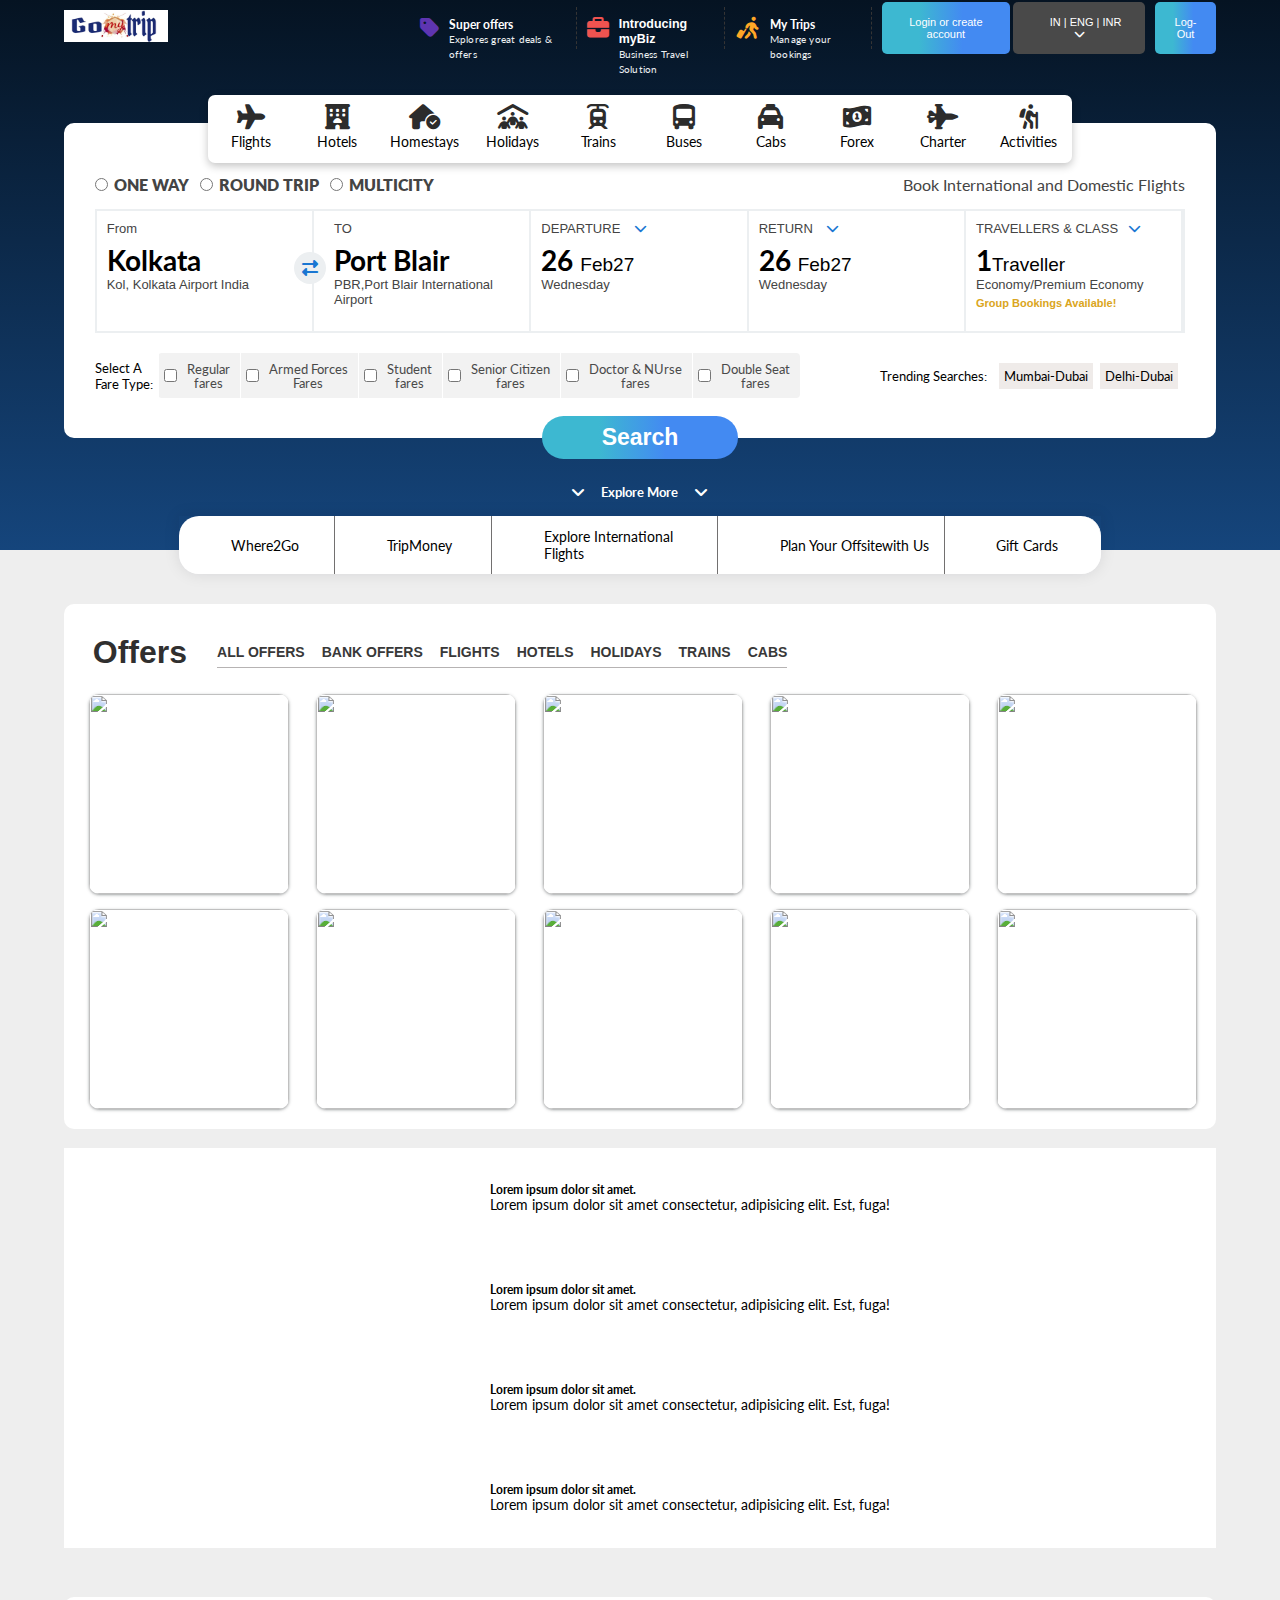
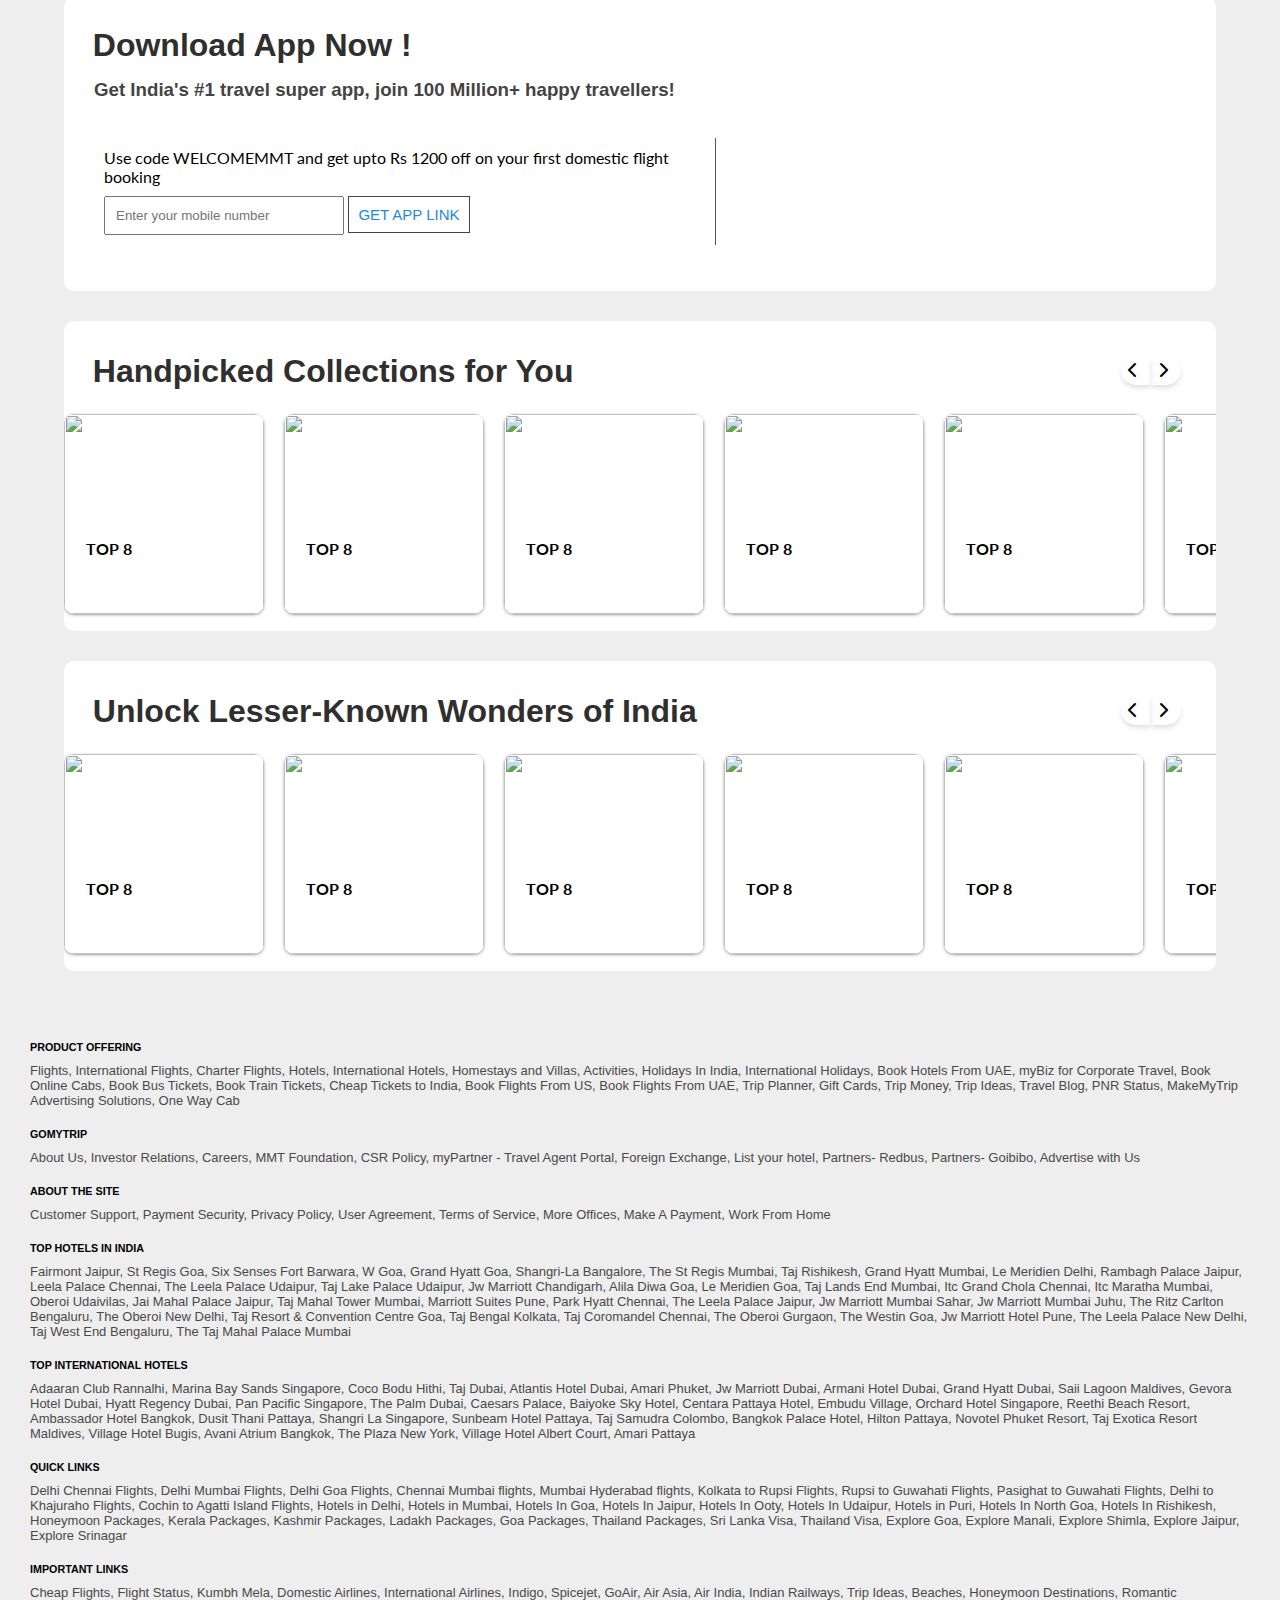
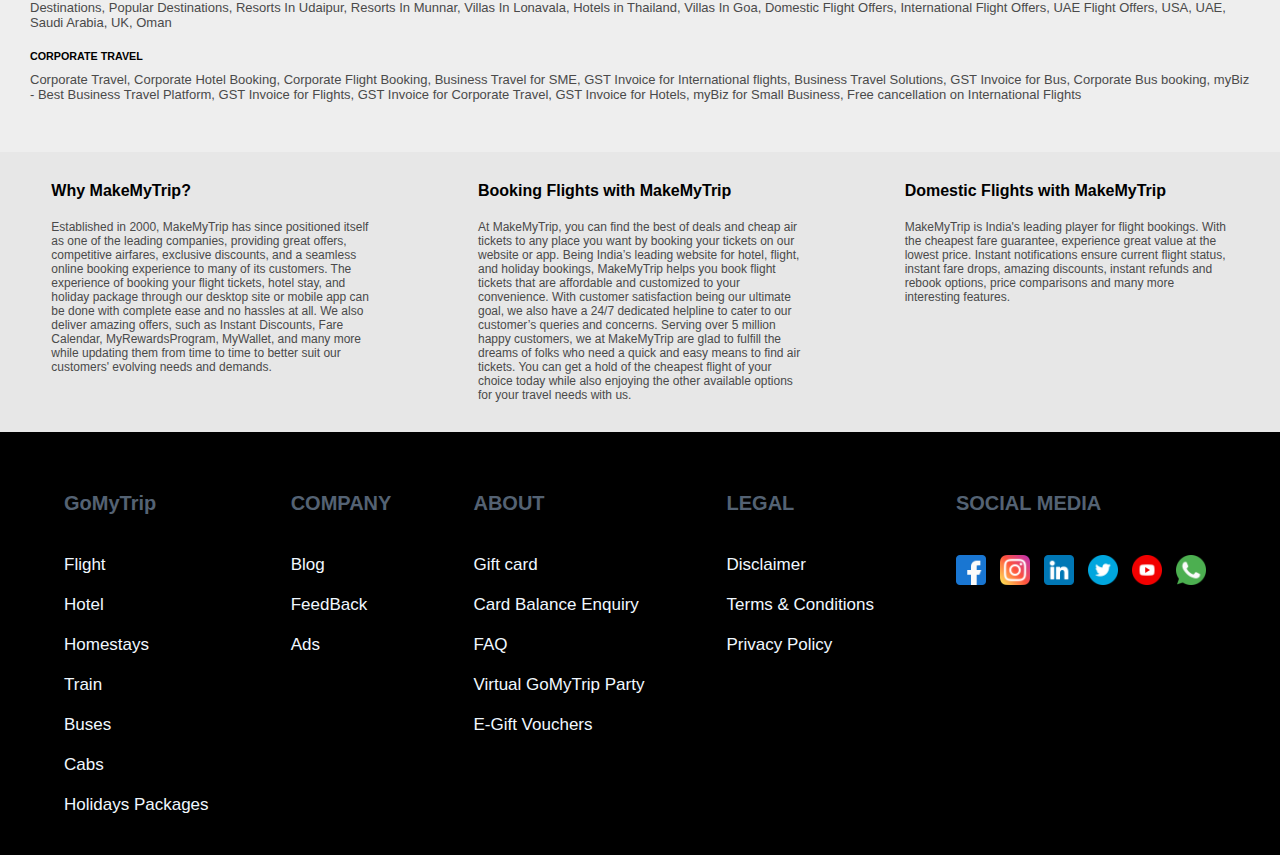
==== commit c7bcc01e: "Merge pull request #38 from SagarRajwar1603/day6_finaltouches" ====
--- a/index.html
+++ b/index.html
@@ -12,7 +12,7 @@
     <link rel="preconnect" href="https://fonts.gstatic.com" crossorigin>
     <link href="https://fonts.googleapis.com/css2?family=Lato:wght@300;700&family=Open+Sans:wght@300&family=Roboto+Flex:opsz,wght@8..144,300;8..144,400&display=swap" rel="stylesheet">
 
-
+<link rel="icon" href="[data-uri]" type="image/icon type">
     <link rel="stylesheet" href="https://cdnjs.cloudflare.com/ajax/libs/font-awesome/6.3.0/css/all.min.css">
     <title>GOMyTrip</title>
 </head>
@@ -60,6 +60,9 @@
                                 alt=""> IN | ENG | INR <span class="category-icon"><i
                                     class="fa-solid fa-chevron-down"></i></span></button>
                     </div>
+                    <div class="card-item">
+                        <button id="logoutBtn" class="logout-btn">Log-Out</button>
+                    </div>
                 </div>
             </div>
             <div>
@@ -208,15 +211,15 @@
                         <div class="booking-section">
                             <div>
                                 <p>From</p>
-                                <h3 id="swapDep">Delhi</h3>
-                                <p style="font-size: 13px;" id="swapDet">DEL, Delhi Airport India</p>
+                                <h3 id="swapDep">Kolkata</h3>
+                                <p style="font-size: 13px;" id="swapDet">Kol, Kolkata Airport India</p>
                                 <i class="fa-solid fa-right-left" id="swap-logo"></i>
                             </div>
 
                             <div>
                                 <p>TO</p>
-                                <h3 id="swapAri">Bengaluru</h3>
-                                <p style="font-size: 13px;" id="swapADri">BLR, Bengaluru International Airport India</p>
+                                <h3 id="swapAri">Port Blair</h3>
+                                <p style="font-size: 13px;" id="swapADri">PBR,Port Blair International Airport</p>
                             </div>
                             <div>
                                 <p>DEPARTURE <i class="fa-solid fa-chevron-down"></i></p>
--- a/Styles/index.css
+++ b/Styles/index.css
@@ -85,6 +85,24 @@
 }
 
 .login-btn {
+  background: rgb(61, 184, 209);
+  background: linear-gradient(
+    90deg,
+    rgba(61, 184, 209, 1) 29%,
+    rgba(67, 138, 242, 1) 63%
+  );
+  padding: 14px;
+  color: white;
+  font-size: 11px;
+  display: flex;
+  align-items: center;
+  justify-content: center;
+  border-radius: 5px;
+  outline: none;
+  border: none;
+  cursor: pointer;
+}
+.logout-btn {
   background: rgb(61, 184, 209);
   background: linear-gradient(
     90deg,
